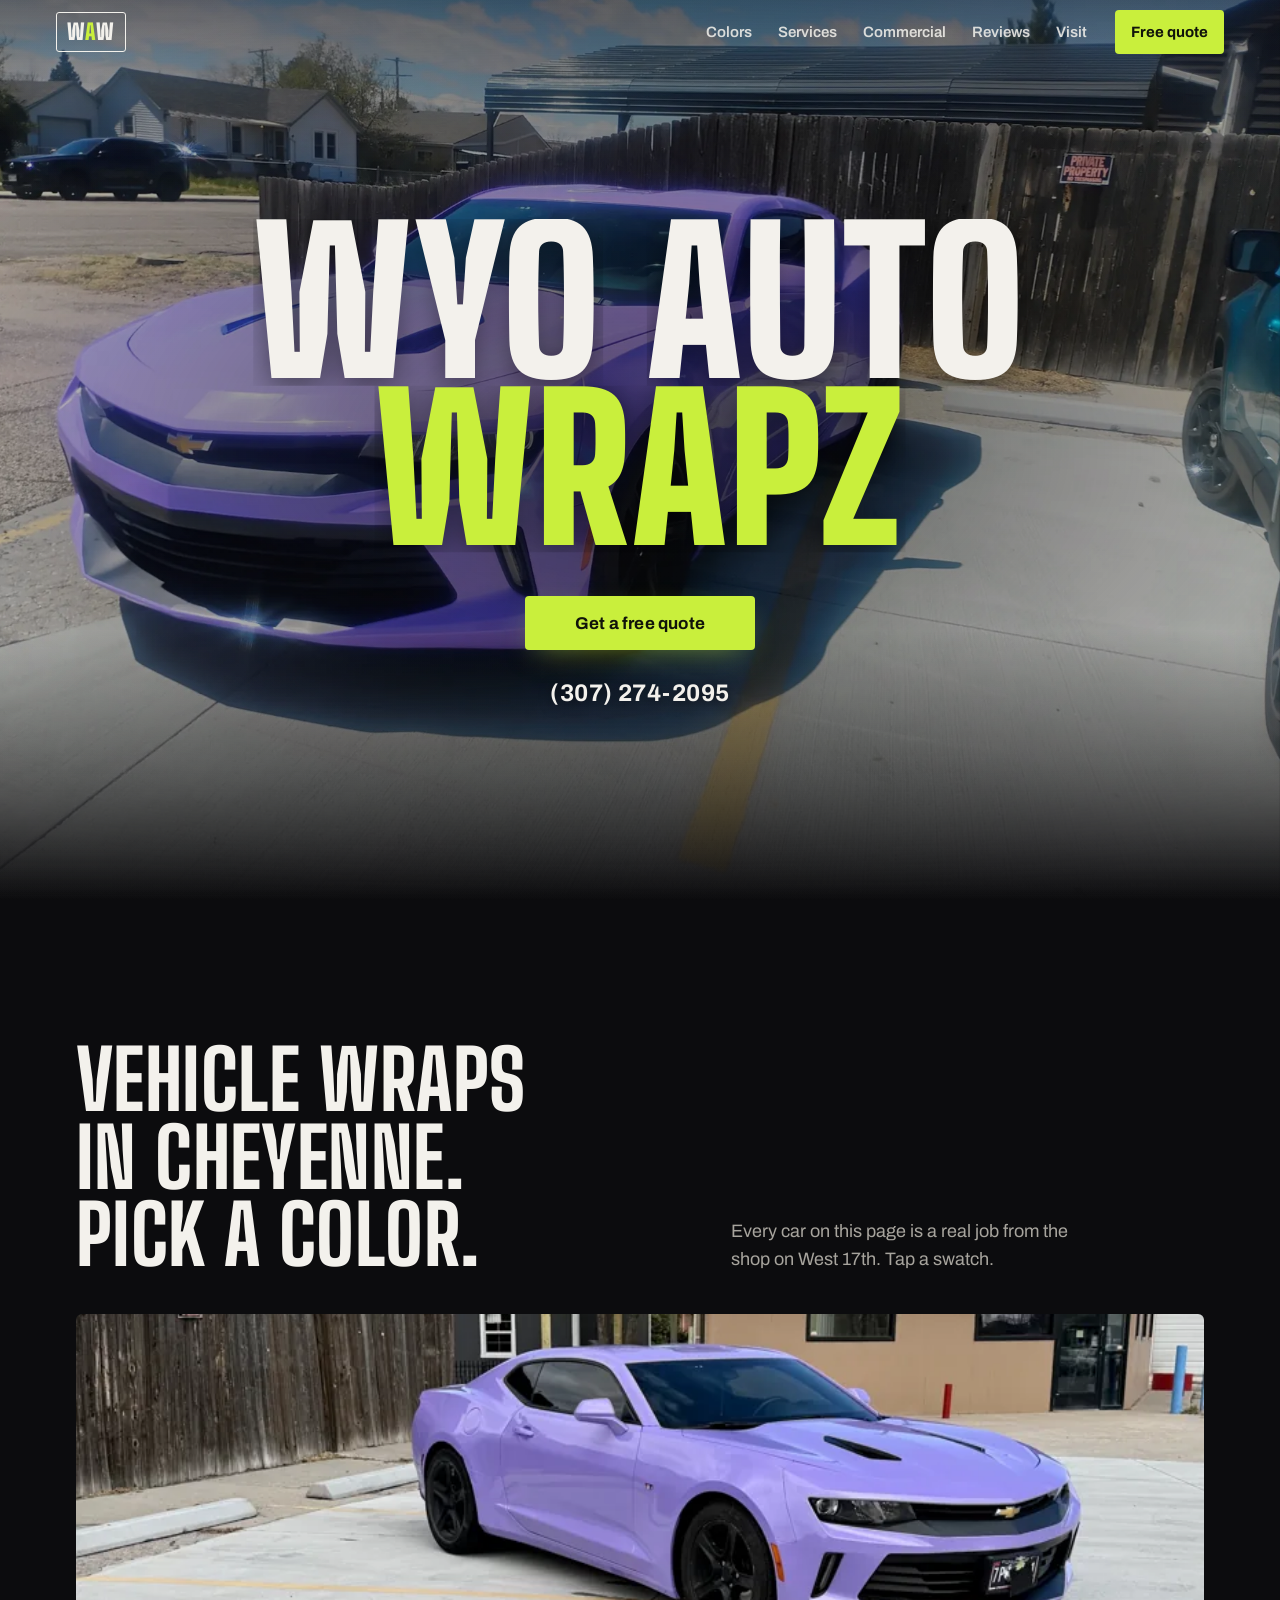
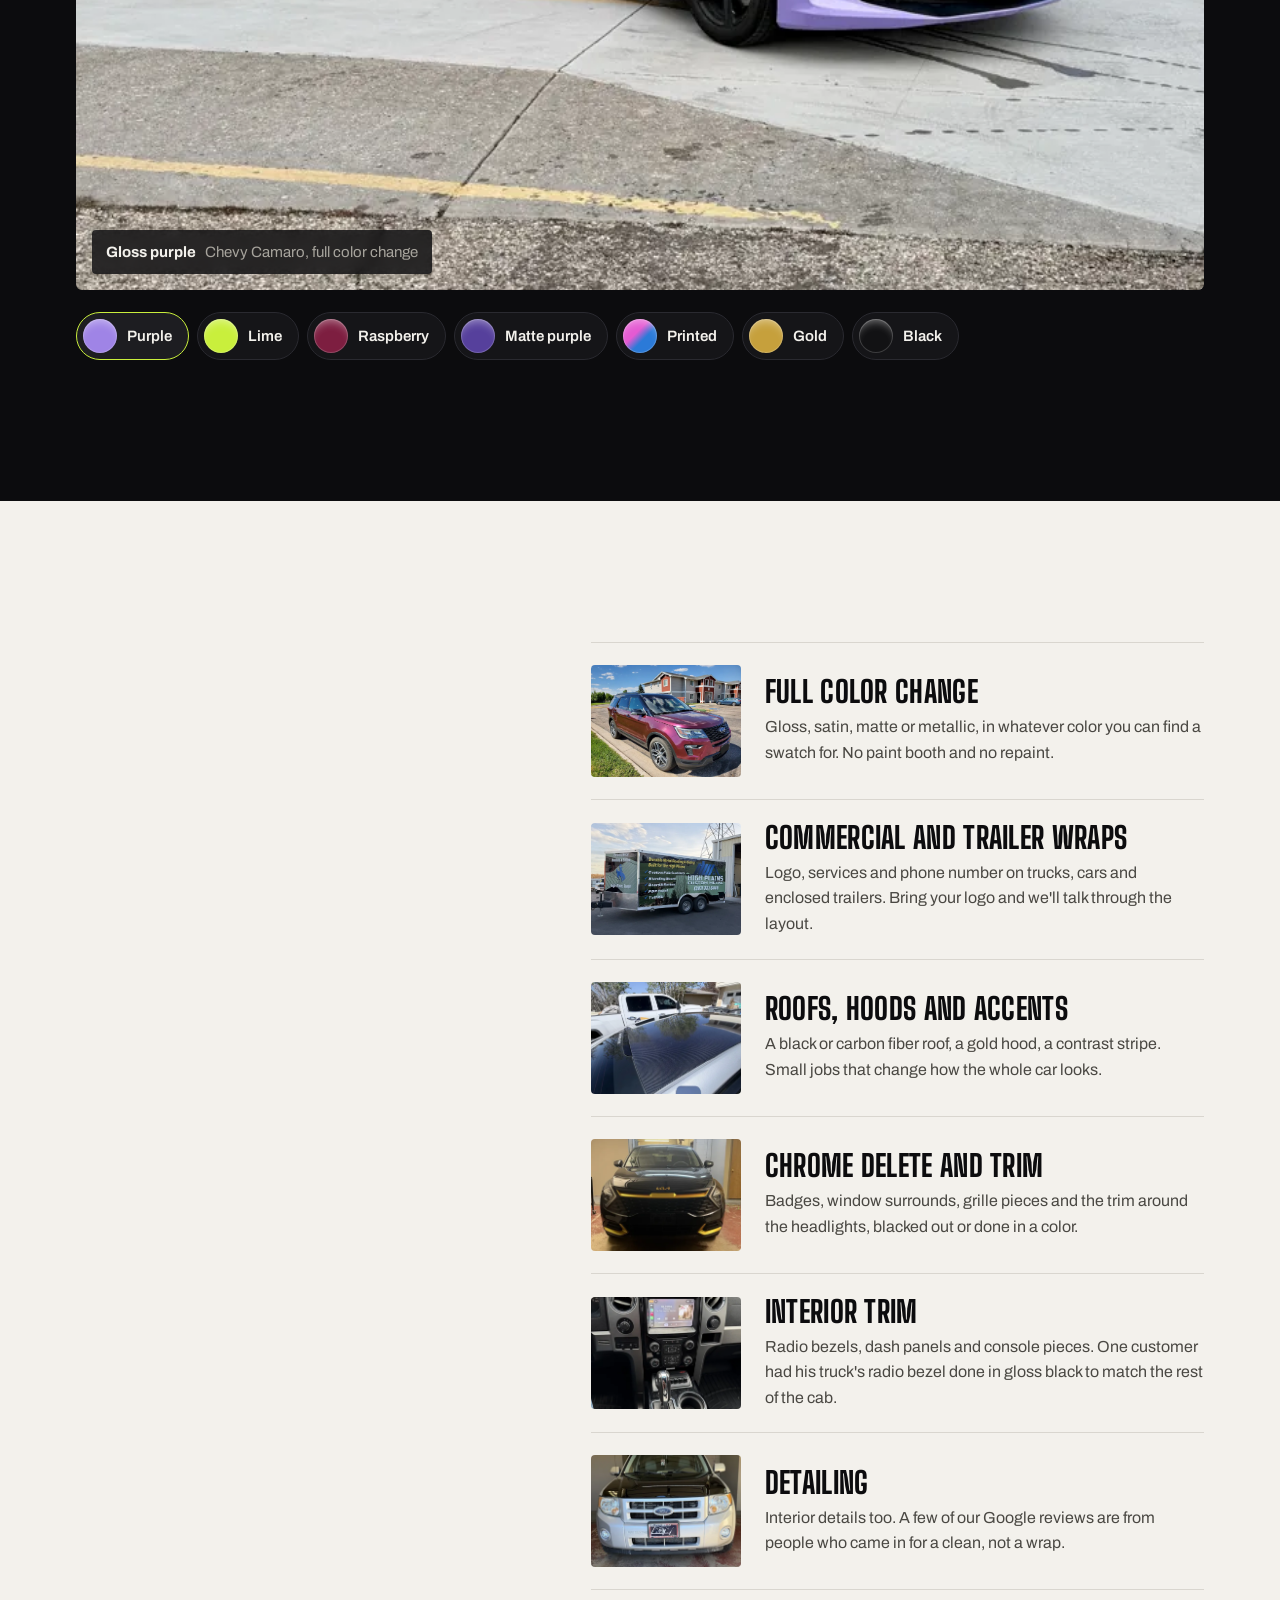
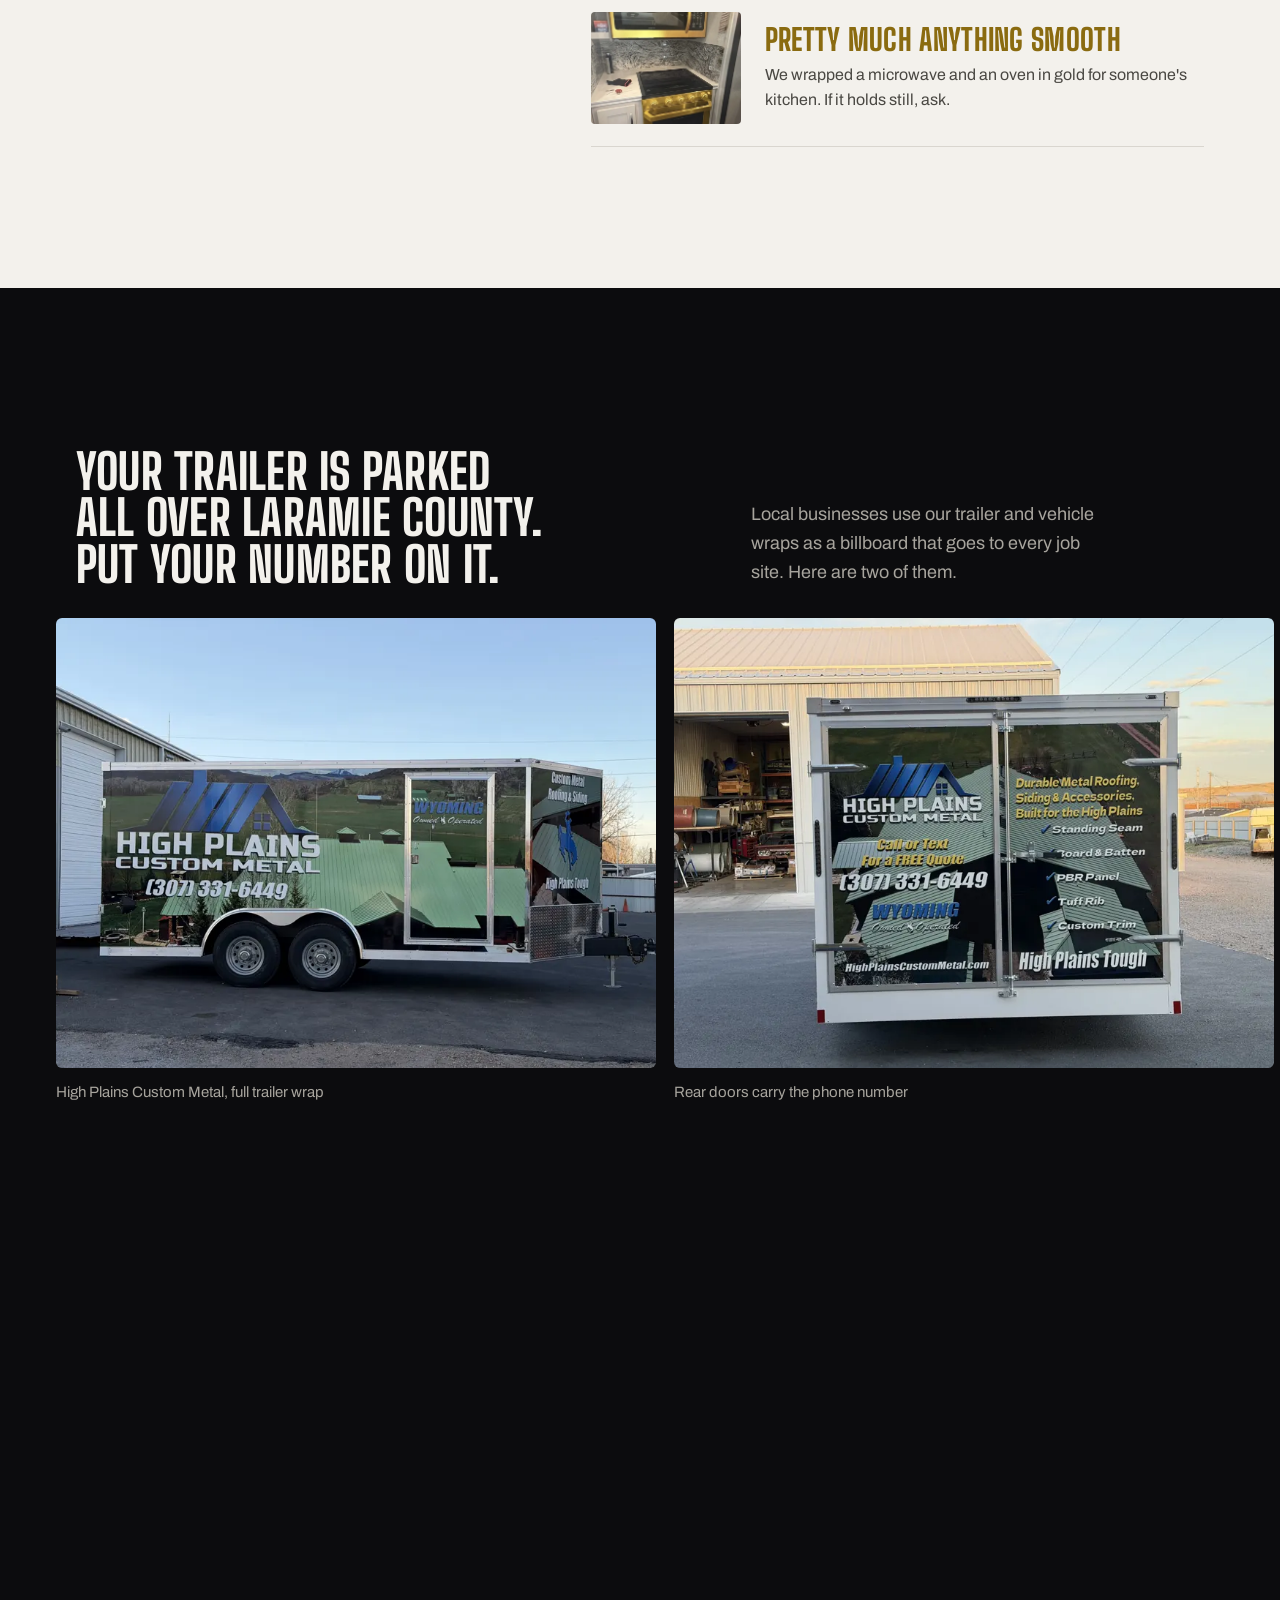
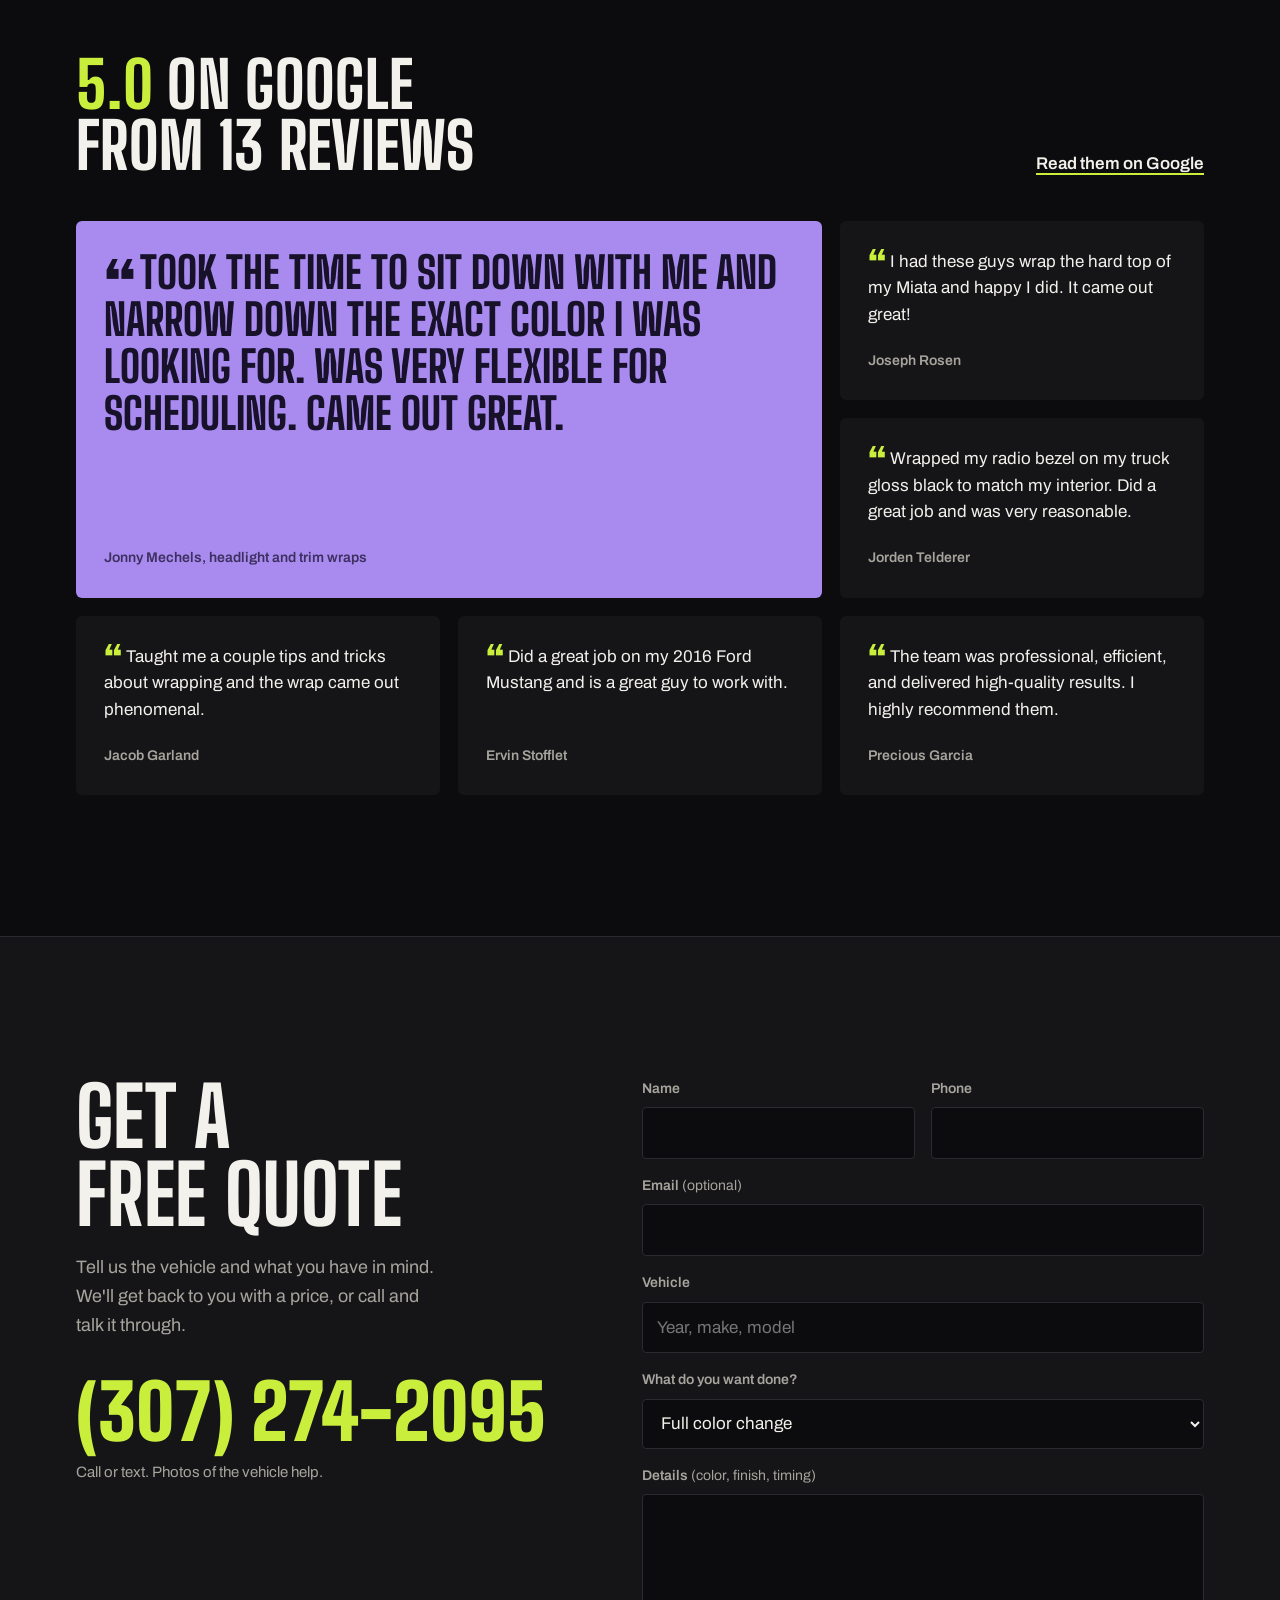
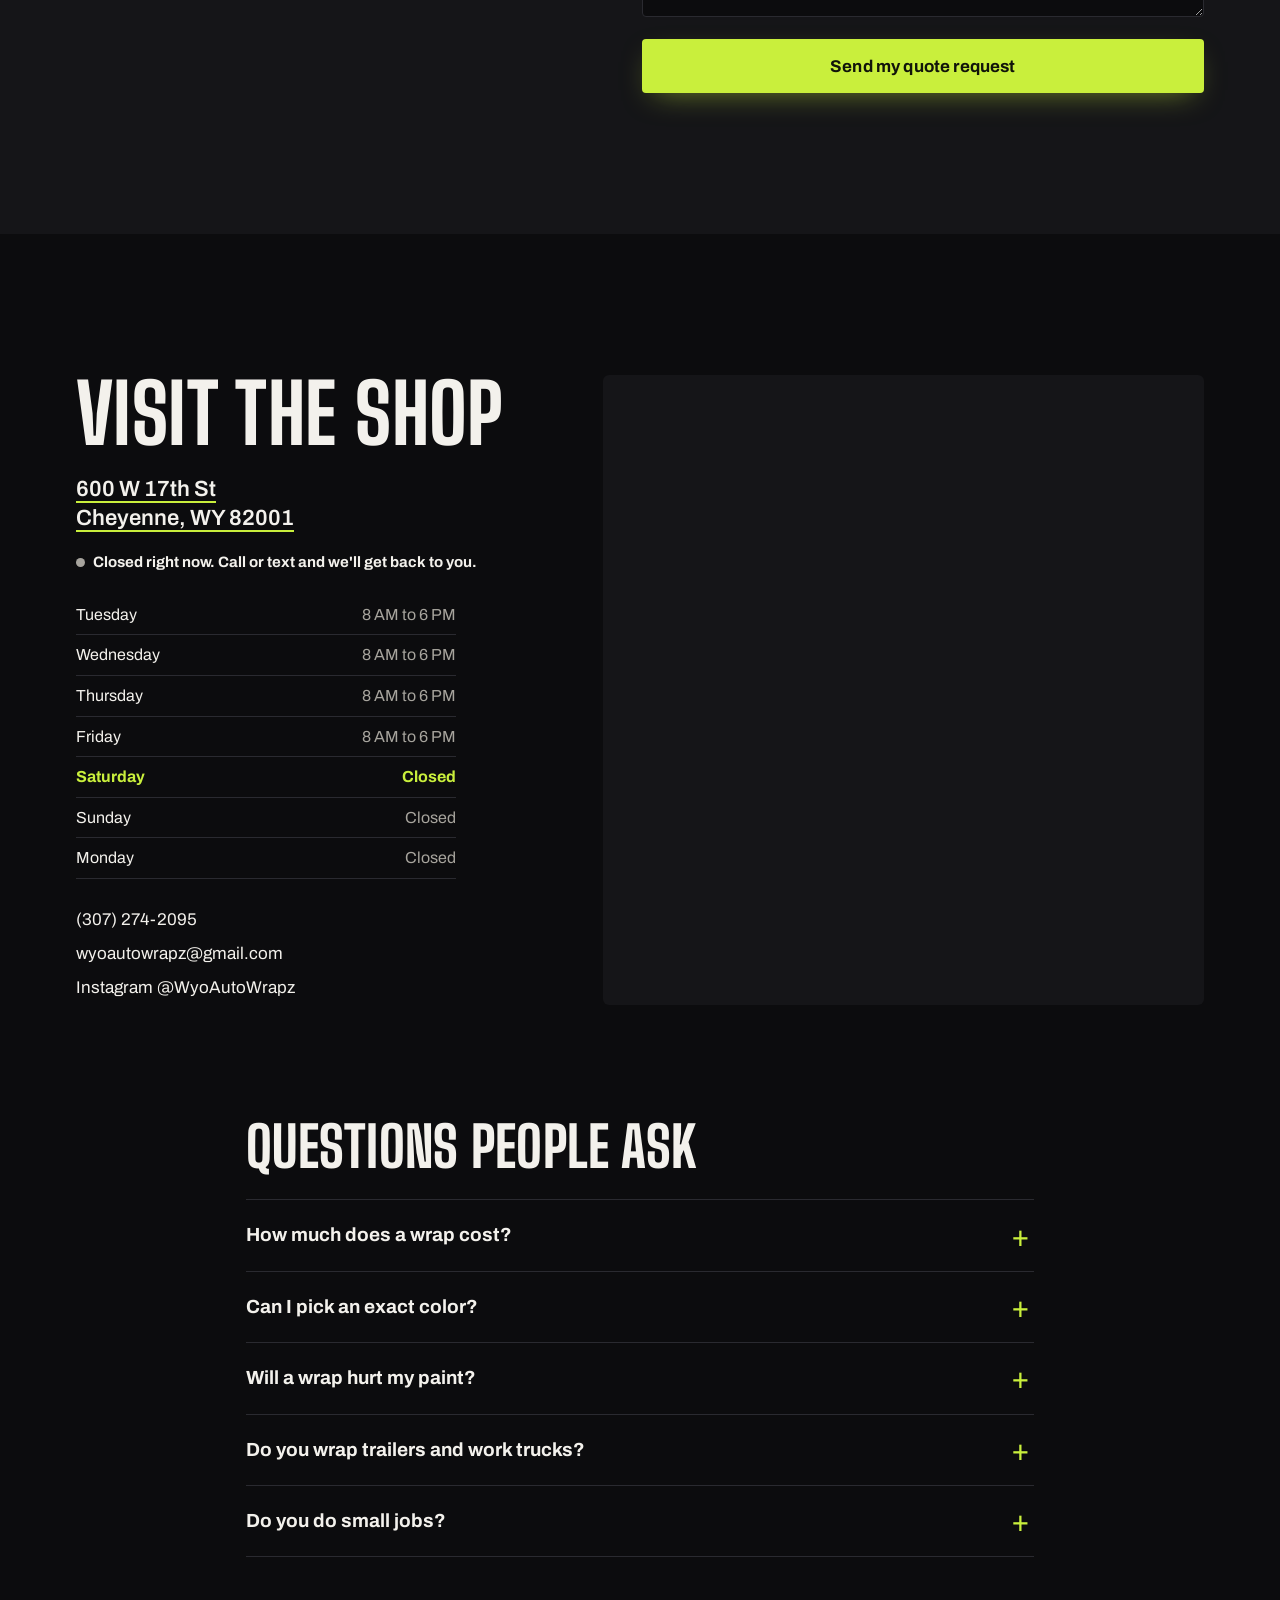
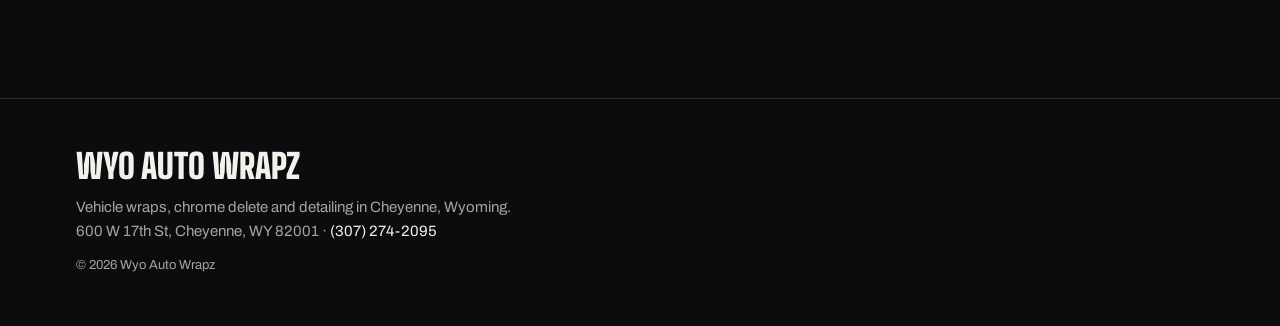
==== index.html @ bb2938d9 "Wyo Auto Wrapz one-page site Co-Authored-By: Claude Opus 5.5 <noreply@anthropic.com>" ====
<!doctype html>
<html lang="en">
<head>
<meta charset="utf-8">
<meta name="viewport" content="width=device-width, initial-scale=1, viewport-fit=cover">
<title>Vehicle Wraps in Cheyenne, WY | Wyo Auto Wrapz</title>
<meta name="description" content="Wyo Auto Wrapz wraps cars, trucks and trailers in Cheyenne, Wyoming. Full color changes, commercial and trailer wraps, chrome delete, roof and hood accents, interior trim. Call (307) 274-2095 for a free quote.">
<link rel="canonical" href="https://gcwebdesigner1-sudo.github.io/wyo-auto-wrapz/">
<meta name="theme-color" content="#0c0c0e">
<meta name="geo.region" content="US-WY">
<meta name="geo.placename" content="Cheyenne">
<meta name="geo.position" content="41.1320287;-104.8209064">
<meta name="ICBM" content="41.1320287, -104.8209064">

<meta property="og:type" content="website">
<meta property="og:site_name" content="Wyo Auto Wrapz">
<meta property="og:title" content="Wyo Auto Wrapz | Vehicle wraps in Cheyenne, WY">
<meta property="og:description" content="Color change wraps, commercial and trailer wraps, chrome delete and accents. 5.0 on Google. Free quotes: (307) 274-2095.">
<meta property="og:url" content="https://gcwebdesigner1-sudo.github.io/wyo-auto-wrapz/">
<meta property="og:image" content="https://gcwebdesigner1-sudo.github.io/wyo-auto-wrapz/assets/og.jpg">
<meta property="og:image:width" content="1200">
<meta property="og:image:height" content="630">
<meta name="twitter:card" content="summary_large_image">

<link rel="icon" type="image/png" href="assets/favicon.png">
<link rel="apple-touch-icon" href="assets/apple-touch-icon.png">

<link rel="preconnect" href="https://fonts.googleapis.com">
<link rel="preconnect" href="https://fonts.gstatic.com" crossorigin>
<link href="https://fonts.googleapis.com/css2?family=Archivo:wght@400;500;600;700&family=Big+Shoulders+Display:wght@700;800;900&display=swap" rel="stylesheet">
<link rel="preload" as="image" href="assets/camaro-purple.webp" imagesrcset="assets/camaro-purple-sm.webp 820w, assets/camaro-purple.webp 1800w" imagesizes="100vw">
<link rel="stylesheet" href="styles.css?v=2">

<script type="application/ld+json">
{
  "@context": "https://schema.org",
  "@type": ["AutomotiveBusiness", "LocalBusiness"],
  "@id": "https://gcwebdesigner1-sudo.github.io/wyo-auto-wrapz/#business",
  "name": "Wyo Auto Wrapz",
  "description": "Vehicle wrap shop in Cheyenne, Wyoming. Full color change wraps, commercial and trailer wraps, chrome delete, roof and hood accents, interior trim wraps and detailing.",
  "url": "https://gcwebdesigner1-sudo.github.io/wyo-auto-wrapz/",
  "telephone": "+1-307-274-2095",
  "email": "wyoautowrapz@gmail.com",
  "image": "https://gcwebdesigner1-sudo.github.io/wyo-auto-wrapz/assets/og.jpg",
  "priceRange": "Free quotes",
  "address": {
    "@type": "PostalAddress",
    "streetAddress": "600 W 17th St",
    "addressLocality": "Cheyenne",
    "addressRegion": "WY",
    "postalCode": "82001",
    "addressCountry": "US"
  },
  "geo": { "@type": "GeoCoordinates", "latitude": 41.1320287, "longitude": -104.8209064 },
  "hasMap": "https://maps.google.com/?cid=10810773174562388867",
  "areaServed": [
    { "@type": "City", "name": "Cheyenne, WY" },
    { "@type": "AdministrativeArea", "name": "Laramie County, WY" }
  ],
  "openingHoursSpecification": [
    { "@type": "OpeningHoursSpecification", "dayOfWeek": ["Tuesday", "Wednesday", "Thursday", "Friday"], "opens": "08:00", "closes": "18:00" }
  ],
  "sameAs": [
    "https://www.instagram.com/WyoAutoWrapz",
    "https://www.yelp.com/biz/WyoAutoWrapz",
    "https://maps.google.com/?cid=10810773174562388867"
  ],
  "hasOfferCatalog": {
    "@type": "OfferCatalog",
    "name": "Wrap services",
    "itemListElement": [
      { "@type": "Offer", "itemOffered": { "@type": "Service", "name": "Full color change vehicle wrap" } },
      { "@type": "Offer", "itemOffered": { "@type": "Service", "name": "Commercial vehicle and trailer wraps" } },
      { "@type": "Offer", "itemOffered": { "@type": "Service", "name": "Roof, hood and accent wraps" } },
      { "@type": "Offer", "itemOffered": { "@type": "Service", "name": "Chrome delete and trim wraps" } },
      { "@type": "Offer", "itemOffered": { "@type": "Service", "name": "Interior trim wraps" } },
      { "@type": "Offer", "itemOffered": { "@type": "Service", "name": "Interior detailing" } }
    ]
  }
}
</script>
<script type="application/ld+json">
{
  "@context": "https://schema.org",
  "@type": "FAQPage",
  "mainEntity": [
    { "@type": "Question", "name": "Where is Wyo Auto Wrapz?", "acceptedAnswer": { "@type": "Answer", "text": "The shop is at 600 W 17th St in Cheyenne, Wyoming 82001, a few blocks west of the Depot. Hours are Tuesday through Friday, 8 AM to 6 PM." } },
    { "@type": "Question", "name": "How much does a vehicle wrap cost in Cheyenne?", "acceptedAnswer": { "@type": "Answer", "text": "It depends on the vehicle, how much of it gets wrapped, and the film you pick. A trim piece or a hood costs far less than a full color change. Quotes are free: call or text (307) 274-2095 or send the form on this page." } },
    { "@type": "Question", "name": "Can I pick an exact color?", "acceptedAnswer": { "@type": "Answer", "text": "Yes. Customers sit down with us and go through film colors and finishes, gloss, matte, satin and carbon fiber, until they find the one they want." } },
    { "@type": "Question", "name": "Do you wrap trailers and work vehicles?", "acceptedAnswer": { "@type": "Answer", "text": "Yes. Cheyenne businesses like High Plains Custom Metal and Sunflower Designs have full trailer wraps from the shop with their logo, services and phone number." } },
    { "@type": "Question", "name": "Do you wrap small parts or interior trim?", "acceptedAnswer": { "@type": "Answer", "text": "Yes. Radio bezels, dash and console trim, badges, window trim and the accents around headlights are all common jobs." } }
  ]
}
</script>
</head>
<body>
<a class="skip" href="#colors">Skip to content</a>

<header class="nav" id="nav">
  <a class="nav-mark" href="#top" aria-label="Wyo Auto Wrapz, back to top">W<span>A</span>W</a>
  <nav class="nav-links" aria-label="Main">
    <a href="#colors">Colors</a>
    <a href="#services">Services</a>
    <a href="#commercial">Commercial</a>
    <a href="#reviews">Reviews</a>
    <a href="#visit">Visit</a>
  </nav>
  <a class="nav-cta" href="#quote">Free quote</a>
  <button class="nav-toggle" id="navToggle" aria-expanded="false" aria-controls="menu">Menu</button>
</header>

<div class="menu" id="menu" hidden>
  <nav aria-label="Mobile">
    <a href="#colors">Colors</a>
    <a href="#services">Services</a>
    <a href="#commercial">Commercial</a>
    <a href="#reviews">Reviews</a>
    <a href="#visit">Visit</a>
    <a href="#quote">Free quote</a>
  </nav>
  <a class="menu-phone" href="tel:+13072742095">(307) 274-2095</a>
</div>

<main>
  <section class="hero" id="top" aria-label="Wyo Auto Wrapz">
    <div class="hero-media" id="heroMedia">
      <img src="assets/camaro-purple.webp" srcset="assets/camaro-purple-sm.webp 820w, assets/camaro-purple.webp 1800w" sizes="100vw" alt="Chevy Camaro wrapped in gloss purple by Wyo Auto Wrapz in Cheyenne" width="1800" height="1350" fetchpriority="high">
    </div>
    <div class="hero-shade" aria-hidden="true"></div>
    <div class="hero-inner" id="heroInner">
      <h1 class="hero-name">
        <span class="line"><span class="ink">Wyo</span><span class="track" aria-hidden="true"></span></span>
        <span class="line"><span class="ink">Auto</span><span class="track" aria-hidden="true"></span></span>
        <span class="line"><span class="ink">Wrapz</span><span class="track" aria-hidden="true"></span></span>
      </h1>
      <a class="btn btn-lime hero-cta" href="#quote">Get a free quote</a>
      <a class="hero-phone" href="tel:+13072742095">(307) 274-2095</a>
    </div>
  </section>

  <section class="colors" id="colors" aria-labelledby="colors-h">
    <div class="wrap">
      <div class="colors-head">
        <h2 id="colors-h">Vehicle wraps in Cheyenne.<br>Pick a color.</h2>
        <p>Every car on this page is a real job from the shop on West 17th. Tap a swatch.</p>
      </div>
      <div class="stage" id="stage">
        <figure class="stage-fig is-on">
          <img src="assets/camaro-purple-2.webp" srcset="assets/camaro-purple-2-sm.webp 820w, assets/camaro-purple-2.webp 1800w" sizes="(min-width: 1000px) 62vw, 100vw" alt="Purple wrapped Chevy Camaro parked outside in Cheyenne" width="1800" height="1350" loading="lazy">
        </figure>
        <span class="stage-bar" aria-hidden="true"></span>
        <p class="stage-cap" id="stageCap" aria-live="polite"><strong>Gloss purple</strong> Chevy Camaro, full color change</p>
      </div>
      <div class="swatches" role="radiogroup" aria-label="Wrap colors">
        <button class="sw is-on" role="radio" aria-checked="true" style="--c:#9f84e6" data-img="camaro-purple-2" data-name="Gloss purple" data-car="Chevy Camaro, full color change" data-alt="Purple wrapped Chevy Camaro"><i></i><span>Purple</span></button>
        <button class="sw" role="radio" aria-checked="false" style="--c:#c9ef3c" data-img="mustang-lime" data-name="Lime green" data-car="Ford Mustang convertible, full color change" data-alt="Lime green wrapped Ford Mustang convertible"><i></i><span>Lime</span></button>
        <button class="sw" role="radio" aria-checked="false" style="--c:#7d1e40" data-img="explorer-raspberry" data-name="Raspberry metallic" data-car="Ford Explorer Sport, full color change" data-alt="Ford Explorer wrapped in raspberry metallic"><i></i><span>Raspberry</span></button>
        <button class="sw" role="radio" aria-checked="false" style="--c:#56409c" data-img="tahoe-matte-purple" data-name="Matte purple" data-car="Chevy Tahoe, full color change with black trim" data-alt="Chevy Tahoe wrapped in matte purple"><i></i><span>Matte purple</span></button>
        <button class="sw" role="radio" aria-checked="false" style="--c:linear-gradient(135deg,#e45ad2 40%,#2b7ad8 60%)" data-img="genesis-commercial" data-name="Printed graphics" data-car="Genesis G70, full printed advertising wrap" data-alt="Genesis G70 with a pink and blue printed advertising wrap in the shop"><i></i><span>Printed</span></button>
        <button class="sw" role="radio" aria-checked="false" style="--c:#c6a03c" data-img="ram-gold-hood" data-name="Chrome gold hood" data-car="Ram pickup, hood only" data-alt="White Ram pickup with a gold wrapped hood in the wrap bay"><i></i><span>Gold</span></button>
        <button class="sw" role="radio" aria-checked="false" style="--c:#121214" data-img="miata-hardtop" data-name="Gloss black hard top" data-car="Mazda Miata, roof only" data-alt="Red Mazda Miata with a gloss black wrapped hard top in front of the Cheyenne Depot"><i></i><span>Black</span></button>
      </div>
    </div>
  </section>

  <section class="services" id="services" aria-labelledby="services-h">
    <div class="wrap services-grid">
      <div class="services-intro">
        <h2 id="services-h">What we wrap</h2>
        <p>Whole cars, one hood, or the trim around your headlights. Vinyl goes over the factory paint and protects it, and it can come off later if you change your mind.</p>
        <a class="btn btn-line" href="#quote">Ask about your vehicle</a>
      </div>
      <ol class="svc-list">
        <li class="svc" id="color-change">
          <img src="assets/explorer-raspberry-sm.webp" alt="Raspberry metallic Ford Explorer wrap" width="820" height="615" loading="lazy">
          <div><h3>Full color change</h3><p>Gloss, satin, matte or metallic, in whatever color you can find a swatch for. No paint booth and no repaint.</p></div>
        </li>
        <li class="svc" id="commercial-wraps">
          <img src="assets/trailer-high-plains-side-sm.webp" alt="High Plains Custom Metal trailer wrap" width="820" height="615" loading="lazy">
          <div><h3>Commercial and trailer wraps</h3><p>Logo, services and phone number on trucks, cars and enclosed trailers. Bring your logo and we'll talk through the layout.</p></div>
        </li>
        <li class="svc" id="accents">
          <img src="assets/carbon-roof-sm.webp" alt="Carbon fiber wrapped roof on a white car" width="615" height="820" loading="lazy">
          <div><h3>Roofs, hoods and accents</h3><p>A black or carbon fiber roof, a gold hood, a contrast stripe. Small jobs that change how the whole car looks.</p></div>
        </li>
        <li class="svc" id="chrome-delete">
          <img src="assets/kia-gold-accents-sm.webp" alt="Kia with gold wrapped trim accents" width="615" height="820" loading="lazy">
          <div><h3>Chrome delete and trim</h3><p>Badges, window surrounds, grille pieces and the trim around the headlights, blacked out or done in a color.</p></div>
        </li>
        <li class="svc" id="interior">
          <img src="assets/interior-bezel-sm.webp" alt="Ford truck radio bezel wrapped in gloss black" width="615" height="820" loading="lazy">
          <div><h3>Interior trim</h3><p>Radio bezels, dash panels and console pieces. One customer had his truck's radio bezel done in gloss black to match the rest of the cab.</p></div>
        </li>
        <li class="svc" id="detailing">
          <img src="assets/escape-black-hood-sm.webp" alt="Ford Escape in the shop after a black hood wrap" width="615" height="820" loading="lazy">
          <div><h3>Detailing</h3><p>Interior details too. A few of our Google reviews are from people who came in for a clean, not a wrap.</p></div>
        </li>
        <li class="svc svc-odd" id="other">
          <img src="assets/gold-microwave-sm.webp" alt="Microwave and oven wrapped in gold in a kitchen" width="615" height="820" loading="lazy">
          <div><h3>Pretty much anything smooth</h3><p>We wrapped a microwave and an oven in gold for someone's kitchen. If it holds still, ask.</p></div>
        </li>
      </ol>
    </div>
  </section>

  <section class="commercial" id="commercial" aria-labelledby="commercial-h">
    <div class="pan" id="pan">
      <div class="pan-sticky">
        <div class="pan-head wrap">
          <h2 id="commercial-h">Your trailer is parked all over Laramie County. Put your number on it.</h2>
          <p>Local businesses use our trailer and vehicle wraps as a billboard that goes to every job site. Here are two of them.</p>
        </div>
        <div class="pan-track" id="panTrack">
          <figure class="pan-card pan-wide">
            <img src="assets/trailer-high-plains-sm.webp" srcset="assets/trailer-high-plains-sm.webp 820w, assets/trailer-high-plains.webp 1800w" sizes="(min-width: 900px) 52vw, 86vw" alt="Enclosed trailer wrapped for High Plains Custom Metal, Cheyenne" width="1800" height="1350" loading="lazy">
            <figcaption>High Plains Custom Metal, full trailer wrap</figcaption>
          </figure>
          <figure class="pan-card">
            <img src="assets/trailer-high-plains-rear-sm.webp" alt="Rear doors of the High Plains Custom Metal trailer wrap with phone number" width="820" height="615" loading="lazy">
            <figcaption>Rear doors carry the phone number</figcaption>
          </figure>
          <figure class="pan-card pan-wide">
            <img src="assets/trailer-sunflower-sm.webp" srcset="assets/trailer-sunflower-sm.webp 820w, assets/trailer-sunflower.webp 1800w" sizes="(min-width: 900px) 52vw, 86vw" alt="White trailer with Sunflower Designs Jewelry logo wrap" width="1800" height="1350" loading="lazy">
            <figcaption>Sunflower Designs Jewelry, logo graphics</figcaption>
          </figure>
          <figure class="pan-card">
            <img src="assets/genesis-commercial-sm.webp" alt="Genesis sedan with a printed pink and blue advertising wrap" width="820" height="615" loading="lazy">
            <figcaption>Printed full wrap on a Genesis G70</figcaption>
          </figure>
          <div class="pan-card pan-end">
            <p>Want yours on the road?</p>
            <a class="btn btn-lime" href="#quote">Get a free quote</a>
          </div>
        </div>
      </div>
    </div>
  </section>

  <section class="reviews" id="reviews" aria-labelledby="reviews-h">
    <div class="wrap">
      <div class="reviews-head">
        <h2 id="reviews-h"><span class="score">5.0</span> on Google from 13 reviews</h2>
        <a class="link" href="https://maps.google.com/?cid=10810773174562388867" target="_blank" rel="noopener">Read them on Google</a>
      </div>
      <div class="quotes">
        <blockquote class="q q-big">
          <p>Took the time to sit down with me and narrow down the exact color I was looking for. Was very flexible for scheduling. Came out great.</p>
          <footer>Jonny Mechels, headlight and trim wraps</footer>
        </blockquote>
        <blockquote class="q">
          <p>I had these guys wrap the hard top of my Miata and happy I did. It came out great!</p>
          <footer>Joseph Rosen</footer>
        </blockquote>
        <blockquote class="q">
          <p>Wrapped my radio bezel on my truck gloss black to match my interior. Did a great job and was very reasonable.</p>
          <footer>Jorden Telderer</footer>
        </blockquote>
        <blockquote class="q">
          <p>Taught me a couple tips and tricks about wrapping and the wrap came out phenomenal.</p>
          <footer>Jacob Garland</footer>
        </blockquote>
        <blockquote class="q">
          <p>Did a great job on my 2016 Ford Mustang and is a great guy to work with.</p>
          <footer>Ervin Stofflet</footer>
        </blockquote>
        <blockquote class="q">
          <p>The team was professional, efficient, and delivered high-quality results. I highly recommend them.</p>
          <footer>Precious Garcia</footer>
        </blockquote>
      </div>
    </div>
  </section>

  <section class="quote" id="quote" aria-labelledby="quote-h">
    <div class="wrap quote-grid">
      <div class="quote-copy">
        <h2 id="quote-h">Get a free quote</h2>
        <p>Tell us the vehicle and what you have in mind. We'll get back to you with a price, or call and talk it through.</p>
        <a class="big-phone" href="tel:+13072742095">(307) 274-2095</a>
        <p class="small">Call or text. Photos of the vehicle help.</p>
      </div>
      <form class="form" action="https://formsubmit.co/wyoautowrapz@gmail.com" method="POST">
        <input type="hidden" name="_subject" value="New wrap quote request from the website">
        <input type="hidden" name="_next" value="https://gcwebdesigner1-sudo.github.io/wyo-auto-wrapz/thanks.html">
        <input type="hidden" name="_template" value="table">
        <input type="text" name="_honey" class="hp" tabindex="-1" autocomplete="off" aria-hidden="true">
        <div class="row">
          <label>Name<input name="name" autocomplete="name" required></label>
          <label>Phone<input name="phone" type="tel" autocomplete="tel" inputmode="tel" required></label>
        </div>
        <label><span>Email <span class="opt">(optional)</span></span><input name="email" type="email" autocomplete="email"></label>
        <label>Vehicle<input name="vehicle" placeholder="Year, make, model"></label>
        <label>What do you want done?
          <select name="service">
            <option>Full color change</option>
            <option>Commercial or trailer wrap</option>
            <option>Roof, hood or accent</option>
            <option>Chrome delete or trim</option>
            <option>Interior trim</option>
            <option>Detailing</option>
            <option>Something else</option>
          </select>
        </label>
        <label><span>Details <span class="opt">(color, finish, timing)</span></span><textarea name="details" rows="4"></textarea></label>
        <button class="btn btn-lime" type="submit">Send my quote request</button>
      </form>
    </div>
  </section>

  <section class="visit" id="visit" aria-labelledby="visit-h">
    <div class="wrap visit-grid">
      <div>
        <h2 id="visit-h">Visit the shop</h2>
        <address>
          <a href="https://maps.google.com/?cid=10810773174562388867" target="_blank" rel="noopener">600 W 17th St<br>Cheyenne, WY 82001</a>
        </address>
        <p class="open-now" id="openNow" hidden></p>
        <table class="hours">
          <caption class="sr-only">Opening hours</caption>
          <tr data-d="2"><th>Tuesday</th><td>8 AM to 6 PM</td></tr>
          <tr data-d="3"><th>Wednesday</th><td>8 AM to 6 PM</td></tr>
          <tr data-d="4"><th>Thursday</th><td>8 AM to 6 PM</td></tr>
          <tr data-d="5"><th>Friday</th><td>8 AM to 6 PM</td></tr>
          <tr data-d="6"><th>Saturday</th><td>Closed</td></tr>
          <tr data-d="0"><th>Sunday</th><td>Closed</td></tr>
          <tr data-d="1"><th>Monday</th><td>Closed</td></tr>
        </table>
        <p class="contact-line"><a href="tel:+13072742095">(307) 274-2095</a><br><a href="mailto:wyoautowrapz@gmail.com">wyoautowrapz@gmail.com</a><br><a href="https://www.instagram.com/WyoAutoWrapz" target="_blank" rel="noopener">Instagram @WyoAutoWrapz</a></p>
      </div>
      <div class="map">
        <iframe title="Map to Wyo Auto Wrapz, 600 W 17th St, Cheyenne" src="https://maps.google.com/maps?q=Wyo%20Auto%20Wrapz%2C%20600%20W%2017th%20St%2C%20Cheyenne%2C%20WY%2082001&z=15&output=embed" loading="lazy" referrerpolicy="no-referrer-when-downgrade"></iframe>
      </div>
    </div>
    <div class="wrap faq">
      <h2>Questions people ask</h2>
      <details>
        <summary>How much does a wrap cost?</summary>
        <p>It depends on the vehicle, how much of it gets wrapped, and the film. A trim piece or a hood costs far less than a full color change. Quotes are free, so call, text or send the form above.</p>
      </details>
      <details>
        <summary>Can I pick an exact color?</summary>
        <p>Yes. We sit down with you and go through colors and finishes (gloss, matte, satin, metallic, carbon fiber) until you find the one you want.</p>
      </details>
      <details>
        <summary>Will a wrap hurt my paint?</summary>
        <p>Vinyl goes on over the factory paint and covers it. When it comes off, the paint under it has been protected the whole time.</p>
      </details>
      <details>
        <summary>Do you wrap trailers and work trucks?</summary>
        <p>Yes. High Plains Custom Metal and Sunflower Designs both have trailer wraps from our shop. Bring your logo and we'll work out the layout with you.</p>
      </details>
      <details>
        <summary>Do you do small jobs?</summary>
        <p>All the time. Radio bezels, badges, window trim, a roof or a hood. Some of our favorite reviews are from small jobs.</p>
      </details>
    </div>
  </section>
</main>

<footer class="foot">
  <div class="wrap foot-grid">
    <p class="foot-name">Wyo Auto Wrapz</p>
    <p>Vehicle wraps, chrome delete and detailing in Cheyenne, Wyoming.<br>600 W 17th St, Cheyenne, WY 82001 · <a href="tel:+13072742095">(307) 274-2095</a></p>
    <p class="foot-small">© <span id="yr">2026</span> Wyo Auto Wrapz</p>
  </div>
</footer>

<a class="float-call" href="tel:+13072742095" aria-label="Call Wyo Auto Wrapz at (307) 274-2095">Call</a>

<script src="script.js?v=2" defer></script>
</body>
</html>
---- styles.css ----
:root {
  --canvas: #0c0c0e;
  --surface: #151518;
  --surface-2: #1d1d21;
  --line: #2a2a30;
  --ink: #f3f1ec;
  --ink-soft: #a7a49d;
  --lime: #c9ef3c;
  --lime-ink: #11140a;
  --lilac: #a98bf0;
  --display: "Big Shoulders Display", "Arial Narrow", Impact, sans-serif;
  --text: "Archivo", system-ui, -apple-system, "Segoe UI", sans-serif;
  --gutter: clamp(16px, 4.5vw, 56px);
  --max: 1240px;
  --ease: cubic-bezier(.22, .8, .2, 1);
  color-scheme: dark;
}

*, *::before, *::after { box-sizing: border-box; }
html { -webkit-text-size-adjust: 100%; scroll-behavior: smooth; scroll-padding-top: 72px; }
body {
  margin: 0;
  background: var(--canvas);
  color: var(--ink);
  font: 400 17px/1.6 var(--text);
  -webkit-font-smoothing: antialiased;
  overflow-x: hidden;
}
img { display: block; max-width: 100%; height: auto; }
a { color: inherit; }
h1, h2, h3 { margin: 0; font-weight: 800; }
h2 {
  font-family: var(--display);
  font-size: clamp(40px, 6.4vw, 84px);
  line-height: .95;
  letter-spacing: .005em;
  text-transform: uppercase;
  text-wrap: balance;
}
p { margin: 0; }
.wrap { width: 100%; max-width: var(--max); margin: 0 auto; padding: 0 var(--gutter); }
.sr-only { position: absolute; width: 1px; height: 1px; overflow: hidden; clip: rect(0 0 0 0); white-space: nowrap; }
.skip { position: absolute; left: -999px; top: 8px; z-index: 100; background: var(--lime); color: var(--lime-ink); padding: 10px 14px; }
.skip:focus { left: 8px; }
:focus-visible { outline: 2px solid var(--lime); outline-offset: 3px; }

/* buttons */
.btn {
  display: inline-flex; align-items: center; justify-content: center;
  min-height: 54px; padding: 0 28px;
  font: 700 17px/1 var(--text); letter-spacing: .01em;
  text-decoration: none; border: 0; border-radius: 4px; cursor: pointer;
  transition: transform .2s var(--ease), background-color .2s, color .2s, box-shadow .2s;
}
.btn-lime { background: var(--lime); color: var(--lime-ink); box-shadow: 0 10px 30px -12px rgba(201, 239, 60, .55); }
.btn-lime:hover { transform: translateY(-2px); background: #d6f75a; }
.btn-line { border: 1.5px solid var(--ink); color: var(--ink); background: transparent; }
.btn-line:hover { background: var(--ink); color: var(--canvas); }

/* nav */
.nav {
  position: fixed; inset: 0 0 auto 0; z-index: 50;
  display: flex; align-items: center; gap: 28px;
  height: 64px; padding: 0 var(--gutter);
  padding-top: env(safe-area-inset-top);
  transition: background-color .3s, box-shadow .3s;
}
.nav.is-solid { background: rgba(12, 12, 14, .9); backdrop-filter: blur(10px); -webkit-backdrop-filter: blur(10px); box-shadow: 0 1px 0 var(--line); }
.nav-mark {
  font: 900 22px/1 var(--display); letter-spacing: .04em; text-decoration: none;
  padding: 8px 10px; border: 1.5px solid currentColor; border-radius: 3px;
}
.nav-mark span { color: var(--lime); }
.nav-links { display: flex; gap: 26px; margin-left: auto; }
.nav-links a { font-weight: 600; font-size: 15px; text-decoration: none; opacity: .86; padding: 8px 0; }
.nav-links a:hover { opacity: 1; color: var(--lime); }
.nav-cta {
  font-weight: 700; font-size: 15px; text-decoration: none;
  background: var(--lime); color: var(--lime-ink); padding: 10px 16px; border-radius: 4px;
}
.nav-toggle {
  display: none; margin-left: auto;
  font: 700 15px/1 var(--text); color: var(--ink);
  background: rgba(12, 12, 14, .35); border: 1.5px solid rgba(243, 241, 236, .7); border-radius: 4px;
  padding: 11px 16px; min-height: 44px; cursor: pointer;
}
.menu {
  position: fixed; inset: 0; z-index: 45;
  background: var(--canvas);
  display: flex; flex-direction: column; justify-content: center; gap: 36px;
  padding: 90px var(--gutter) 40px;
}
.menu[hidden] { display: none; }
.menu nav { display: flex; flex-direction: column; }
.menu nav a {
  font: 800 44px/1.15 var(--display); text-transform: uppercase; text-decoration: none;
  padding: 6px 0; border-bottom: 1px solid var(--line);
}
.menu nav a:last-child { color: var(--lime); }
.menu-phone { font-size: 22px; font-weight: 700; color: var(--lime); }

@media (max-width: 899px) {
  .nav-links, .nav-cta { display: none; }
  .nav-toggle { display: inline-flex; align-items: center; }
}

/* hero */
.hero {
  position: relative; height: 100vh; height: 100svh; min-height: 560px;
  overflow: hidden; display: grid; place-items: center; isolation: isolate;
}
.hero-media { position: absolute; inset: -4% 0 -4% 0; z-index: -2; will-change: transform; }
.hero-media img {
  width: 100%; height: 100%; object-fit: cover; object-position: 50% 58%;
  animation: settle 2.8s var(--ease) both;
}
@keyframes settle { from { transform: scale(1.14); filter: brightness(.55); } to { transform: scale(1); filter: brightness(1); } }
.hero-shade {
  position: absolute; inset: 0; z-index: -1;
  background:
    radial-gradient(ellipse 70% 55% at 50% 50%, rgba(8, 8, 10, .62), rgba(8, 8, 10, .28) 70%, rgba(8, 8, 10, .1)),
    linear-gradient(180deg, rgba(8, 8, 10, .55) 0%, rgba(8, 8, 10, 0) 22%, rgba(8, 8, 10, 0) 70%, rgba(12, 12, 14, 1) 100%);
}
.hero-inner {
  display: flex; flex-direction: column; align-items: center; text-align: center;
  padding: 80px var(--gutter) 40px; will-change: transform, opacity;
}
.hero-name {
  font-family: var(--display); font-weight: 900; text-transform: uppercase;
  font-size: clamp(76px, 15.5vw, 230px); line-height: .84; letter-spacing: .01em;
  display: flex; flex-wrap: wrap; justify-content: center; column-gap: .22em;
  text-shadow: 0 6px 30px rgba(0, 0, 0, .45);
}
.hero-name .line { position: relative; display: block; }
.hero-name .ink { display: block; clip-path: inset(0 100% 0 0); animation: apply 1s var(--ease) forwards; }
.hero-name .track {
  position: absolute; inset: -6% 0; pointer-events: none;
  transform: translateX(-100%); animation: squeegee 1s var(--ease) forwards;
}
.hero-name .track::after {
  content: ""; position: absolute; right: -3px; top: 0; bottom: 0; width: 6px;
  background: var(--lime); border-radius: 3px; box-shadow: -4px 0 0 rgba(201, 239, 60, .25);
  animation: barOut .4s ease forwards; animation-delay: inherit;
}
.hero-name .line:nth-child(1) .ink, .hero-name .line:nth-child(1) .track { animation-delay: .35s; }
.hero-name .line:nth-child(2) .ink, .hero-name .line:nth-child(2) .track { animation-delay: .6s; }
.hero-name .line:nth-child(3) .ink, .hero-name .line:nth-child(3) .track { animation-delay: .85s; }
.hero-name .line:nth-child(1) .track::after { animation-delay: 1.35s; }
.hero-name .line:nth-child(2) .track::after { animation-delay: 1.6s; }
.hero-name .line:nth-child(3) .track::after { animation-delay: 1.85s; }
@keyframes apply { to { clip-path: inset(0 0 0 0); } }
@keyframes squeegee { to { transform: translateX(0); } }
@keyframes barOut { to { opacity: 0; } }
.hero-name .line:nth-child(3) .ink { color: var(--lime); }

.hero-cta { margin-top: clamp(28px, 4vw, 44px); min-width: 230px; animation: rise .8s var(--ease) 1.5s both; }
.hero-phone {
  margin-top: 16px; font-weight: 700; font-size: clamp(20px, 2.2vw, 24px); letter-spacing: .02em;
  text-decoration: none; padding: 8px 12px; text-shadow: 0 2px 12px rgba(0, 0, 0, .6);
  animation: rise .8s var(--ease) 1.65s both;
}
.hero-phone:hover { color: var(--lime); }
@keyframes rise { from { opacity: 0; transform: translateY(14px); } to { opacity: 1; transform: none; } }

@media (max-width: 899px) {
  .hero-name { flex-direction: column; font-size: clamp(84px, 27vw, 150px); line-height: .82; }
  .hero-media img { object-position: 46% 60%; }
}

/* section shared */
section { position: relative; }
.colors, .services, .reviews, .quote, .visit { padding: clamp(80px, 11vw, 150px) 0; }

/* colors (signature) */
.colors-head { display: grid; grid-template-columns: 1.3fr 1fr; gap: 40px; align-items: end; margin-bottom: 40px; }
.colors-head p { color: var(--ink-soft); font-size: 18px; max-width: 34ch; }
.stage {
  position: relative; aspect-ratio: 16 / 9; max-height: 64vh; width: 100%; overflow: hidden; border-radius: 6px;
  background: var(--surface);
}
.stage-fig { position: absolute; inset: 0; margin: 0; }
.stage-fig img { width: 100%; height: 100%; object-fit: cover; }
.stage-fig.is-in { clip-path: inset(0 100% 0 0); }
.stage-fig.is-in.go { clip-path: inset(0 0 0 0); transition: clip-path .85s var(--ease); }
.stage-bar {
  position: absolute; top: 0; bottom: 0; left: 0; width: 6px; z-index: 3;
  background: var(--lime); opacity: 0; transform: translateX(-10px);
}
.stage-bar.go { opacity: 1; transform: translateX(var(--to)); transition: transform .85s var(--ease); }
.stage-cap {
  position: absolute; left: 16px; bottom: 16px; z-index: 4;
  background: rgba(12, 12, 14, .82); backdrop-filter: blur(6px); -webkit-backdrop-filter: blur(6px);
  padding: 10px 14px; border-radius: 4px; font-size: 15px; color: var(--ink-soft);
}
.stage-cap strong { color: var(--ink); margin-right: 6px; }
.swatches { display: flex; flex-wrap: wrap; gap: 10px 8px; margin-top: 22px; }
.sw {
  display: inline-flex; align-items: center; gap: 10px;
  min-height: 48px; padding: 6px 16px 6px 6px;
  background: var(--surface); color: var(--ink); border: 1.5px solid var(--line); border-radius: 999px;
  font: 600 15px/1 var(--text); cursor: pointer;
  transition: border-color .2s, background-color .2s, transform .2s var(--ease);
}
.sw i { width: 34px; height: 34px; border-radius: 50%; background: var(--c); box-shadow: inset 0 0 0 1px rgba(255, 255, 255, .18), inset 0 8px 10px -6px rgba(255, 255, 255, .45); }
.sw:hover { border-color: var(--ink-soft); }
.sw.is-on { border-color: var(--lime); background: var(--surface-2); }
@media (max-width: 899px) {
  .colors-head { grid-template-columns: 1fr; gap: 16px; margin-bottom: 26px; }
  .stage { aspect-ratio: 4 / 3.3; margin: 0 calc(var(--gutter) * -1); border-radius: 0; }
  .stage-cap { left: 12px; right: 12px; bottom: 12px; font-size: 14px; }
  .swatches { flex-wrap: nowrap; overflow-x: auto; margin: 18px calc(var(--gutter) * -1) 0; padding: 0 var(--gutter) 6px; scrollbar-width: none; scroll-snap-type: x proximity; }
  .swatches::-webkit-scrollbar { display: none; }
  .sw { flex: 0 0 auto; scroll-snap-align: start; }
}

/* services */
.services { background: var(--ink); color: var(--canvas); }
.services-grid { display: grid; grid-template-columns: minmax(0, 5fr) minmax(0, 7fr); gap: clamp(40px, 6vw, 96px); align-items: start; }
.services-intro { position: sticky; top: 110px; }
.services-intro p { margin: 22px 0 30px; font-size: 18px; color: #4a4843; max-width: 38ch; }
.services .btn-line { border-color: var(--canvas); color: var(--canvas); }
.services .btn-line:hover { background: var(--canvas); color: var(--ink); }
.svc-list { list-style: none; margin: 0; padding: 0; counter-reset: svc; }
.svc {
  display: grid; grid-template-columns: 150px 1fr; gap: 24px; align-items: center;
  padding: 22px 0; border-top: 1.5px solid #d9d6cf;
}
.svc:last-child { border-bottom: 1.5px solid #d9d6cf; }
.svc img { width: 150px; height: 112px; object-fit: cover; border-radius: 4px; }
.svc h3 { font: 800 30px/1 var(--display); text-transform: uppercase; letter-spacing: .01em; margin-bottom: 8px; }
.svc p { color: #4a4843; font-size: 16px; }
.svc-odd h3 { color: #8a6b10; }
@media (max-width: 899px) {
  .services-grid { grid-template-columns: 1fr; }
  .services-intro { position: static; }
  .svc { grid-template-columns: 104px 1fr; gap: 16px; padding: 18px 0; }
  .svc img { width: 104px; height: 104px; }
  .svc h3 { font-size: 26px; }
  .svc p { font-size: 15px; }
}

/* commercial pan */
.commercial { background: var(--canvas); }
.pan { position: relative; }
.pan-head { display: grid; grid-template-columns: 1.4fr 1fr; gap: 40px; align-items: end; padding-top: clamp(80px, 10vw, 130px); padding-bottom: 40px; }
.pan-head h2 { font-size: clamp(38px, 5vw, 70px); }
.pan-head p { color: var(--ink-soft); font-size: 18px; max-width: 36ch; }
.pan-track { display: flex; gap: 18px; padding: 0 var(--gutter); will-change: transform; }
.pan-card { flex: 0 0 auto; margin: 0; width: min(34vw, 470px); }
.pan-card.pan-wide { width: min(52vw, 760px); }
.pan-card img { width: 100%; aspect-ratio: 4 / 3; object-fit: cover; border-radius: 6px; }
.pan-card figcaption { margin-top: 12px; font-size: 15px; color: var(--ink-soft); }
.pan-end {
  display: flex; flex-direction: column; justify-content: center; align-items: flex-start; gap: 20px;
  padding: 40px; background: var(--surface); border-radius: 6px; aspect-ratio: 4 / 3; align-self: flex-start;
}
.pan-end p { font: 800 42px/1 var(--display); text-transform: uppercase; }
@media (min-width: 900px) {
  .pan.is-pinned { height: var(--pan-h, 300vh); }
  .pan.is-pinned .pan-sticky { position: sticky; top: 0; height: 100vh; display: flex; flex-direction: column; justify-content: center; overflow: hidden; }
  .pan.is-pinned .pan-head { padding-top: 76px; padding-bottom: 3.5vh; }
  .pan.is-pinned .pan-head h2 { font-size: clamp(34px, min(3.8vw, 6vh), 64px); }
  .pan.is-pinned .pan-card, .pan.is-pinned .pan-card.pan-wide { width: auto; }
  .pan.is-pinned .pan-card img { height: min(50vh, 560px); width: auto; }
  .pan.is-pinned .pan-end { height: min(50vh, 560px); width: min(40vh, 440px); aspect-ratio: auto; }
}
@media (max-width: 899px) {
  .pan-head { grid-template-columns: 1fr; gap: 16px; padding-bottom: 26px; }
  .pan-track { overflow-x: auto; scroll-snap-type: x mandatory; scrollbar-width: none; padding-bottom: 8px; }
  .pan-track::-webkit-scrollbar { display: none; }
  .pan-card, .pan-card.pan-wide { width: 84vw; scroll-snap-align: center; }
  .pan-end { padding: 28px; }
  .pan-end p { font-size: 36px; }
}

/* reviews */
.reviews { padding-top: clamp(100px, 12vw, 160px); }
.reviews-head { display: flex; flex-wrap: wrap; justify-content: space-between; align-items: end; gap: 20px; margin-bottom: 44px; }
.reviews-head h2 { font-size: clamp(36px, 5vw, 64px); max-width: 14ch; }
.score { color: var(--lime); }
.link { font-weight: 600; text-underline-offset: 4px; text-decoration-color: var(--lime); text-decoration-thickness: 2px; }
.quotes { display: grid; grid-template-columns: repeat(3, 1fr); gap: 18px; }
.q { margin: 0; padding: 28px; background: var(--surface); border-radius: 6px; display: flex; flex-direction: column; justify-content: space-between; gap: 22px; }
.q p { font-size: 17px; line-height: 1.55; }
.q p::before { content: "\201C"; color: var(--lime); font: 900 40px/0 var(--display); vertical-align: -14px; margin-right: 4px; }
.q footer { color: var(--ink-soft); font-size: 14px; font-weight: 600; }
.q-big { grid-column: span 2; grid-row: span 2; background: var(--lilac); color: #17112a; }
.q-big p { font: 800 clamp(30px, 3.4vw, 46px)/1.08 var(--display); text-transform: uppercase; }
.q-big p::before { color: #17112a; font-size: 70px; vertical-align: -26px; }
.q-big footer { color: #3d3060; }
@media (max-width: 899px) {
  .quotes { grid-template-columns: 1fr; }
  .q-big { grid-column: auto; grid-row: auto; }
}

/* quote */
.quote { background: var(--surface); border-top: 1px solid var(--line); }
.quote-grid { display: grid; grid-template-columns: 1fr 1.15fr; gap: clamp(40px, 6vw, 90px); align-items: start; }
.quote-copy p { color: var(--ink-soft); font-size: 18px; margin-top: 20px; max-width: 36ch; }
.big-phone { display: inline-block; margin-top: 34px; font: 900 clamp(46px, 6vw, 76px)/1 var(--display); color: var(--lime); text-decoration: none; }
.quote-copy .small { font-size: 15px; margin-top: 10px; }
.form { display: grid; gap: 16px; }
.form .row { display: grid; grid-template-columns: 1fr 1fr; gap: 16px; }
.form label { display: grid; gap: 7px; font-size: 14px; font-weight: 600; color: var(--ink-soft); }
.form .opt { font-weight: 400; }
.form input, .form select, .form textarea {
  width: 100%; font: 400 17px/1.4 var(--text); color: var(--ink);
  background: var(--canvas); border: 1.5px solid var(--line); border-radius: 4px; padding: 13px 14px; min-height: 50px;
}
.form input:focus, .form select:focus, .form textarea:focus { outline: none; border-color: var(--lime); }
.form textarea { resize: vertical; }
.form .btn { margin-top: 6px; width: 100%; }
.hp { position: absolute; left: -5000px; }
@media (max-width: 899px) {
  .quote-grid { grid-template-columns: 1fr; }
  .form .row { grid-template-columns: 1fr; }
}

/* visit */
.visit-grid { display: grid; grid-template-columns: 1fr 1.3fr; gap: clamp(36px, 5vw, 80px); align-items: stretch; }
.visit address { font-style: normal; margin-top: 22px; font-size: 22px; font-weight: 600; line-height: 1.35; }
.visit address a { text-decoration-color: var(--lime); text-underline-offset: 5px; }
.open-now { margin-top: 16px; font-weight: 700; font-size: 15px; display: inline-flex; align-items: center; gap: 8px; }
.open-now::before { content: ""; width: 9px; height: 9px; border-radius: 50%; background: var(--dot, var(--ink-soft)); }
.hours { margin-top: 20px; border-collapse: collapse; width: 100%; max-width: 380px; font-size: 16px; }
.hours th, .hours td { text-align: left; padding: 7px 0; border-bottom: 1px solid var(--line); font-weight: 400; }
.hours td { text-align: right; color: var(--ink-soft); }
.hours tr.today th, .hours tr.today td { color: var(--lime); font-weight: 700; }
.contact-line { margin-top: 24px; line-height: 2; }
.contact-line a { text-decoration: none; }
.contact-line a:hover { color: var(--lime); }
.map { min-height: 360px; border-radius: 6px; overflow: hidden; background: var(--surface); }
.map iframe { width: 100%; height: 100%; min-height: 360px; border: 0; filter: grayscale(.35) contrast(1.05); }
.faq { margin-top: clamp(80px, 9vw, 120px); max-width: 900px; }
.faq h2 { font-size: clamp(36px, 4.6vw, 56px); margin-bottom: 26px; }
.faq details { border-top: 1px solid var(--line); }
.faq details:last-child { border-bottom: 1px solid var(--line); }
.faq summary {
  list-style: none; cursor: pointer; padding: 20px 40px 20px 0; position: relative;
  font-weight: 700; font-size: 19px;
}
.faq summary::-webkit-details-marker { display: none; }
.faq summary::after { content: "+"; position: absolute; right: 4px; top: 50%; transform: translateY(-50%); font: 400 30px/1 var(--text); color: var(--lime); transition: transform .25s var(--ease); }
.faq details[open] summary::after { transform: translateY(-50%) rotate(45deg); }
.faq details p { padding: 0 0 22px; color: var(--ink-soft); max-width: 62ch; }
@media (max-width: 899px) {
  .visit-grid { grid-template-columns: 1fr; }
  .map { margin: 0 calc(var(--gutter) * -1); border-radius: 0; }
}

/* footer */
.foot { border-top: 1px solid var(--line); padding: 50px 0 calc(50px + env(safe-area-inset-bottom)); color: var(--ink-soft); font-size: 15px; }
.foot-grid { display: grid; gap: 12px; }
.foot-name { font: 900 34px/1 var(--display); text-transform: uppercase; color: var(--ink); }
.foot a { text-decoration: none; color: var(--ink); }
.foot-small { font-size: 13px; }

/* floating call (phones) */
.float-call {
  position: fixed; right: 16px; bottom: calc(16px + env(safe-area-inset-bottom)); z-index: 40;
  display: none; align-items: center; justify-content: center;
  height: 54px; padding: 0 22px; border-radius: 999px;
  background: var(--lime); color: var(--lime-ink); font-weight: 800; font-size: 16px; text-decoration: none;
  box-shadow: 0 12px 30px -10px rgba(0, 0, 0, .7);
  transform: translateY(90px); transition: transform .35s var(--ease);
}
.float-call.show { transform: none; }
@media (max-width: 899px) { .float-call { display: inline-flex; } }

/* scroll reveals (reversible) */
.rv { opacity: 0; transform: translateY(26px); transition: opacity .7s var(--ease), transform .7s var(--ease); }
.rv.in { opacity: 1; transform: none; }

@media (prefers-reduced-motion: reduce) {
  html { scroll-behavior: auto; }
  *, *::before, *::after { animation-duration: .01ms !important; animation-delay: 0s !important; transition-duration: .01ms !important; }
  .hero-name .ink { clip-path: none; }
  .hero-name .track { display: none; }
  .rv { opacity: 1; transform: none; }
}
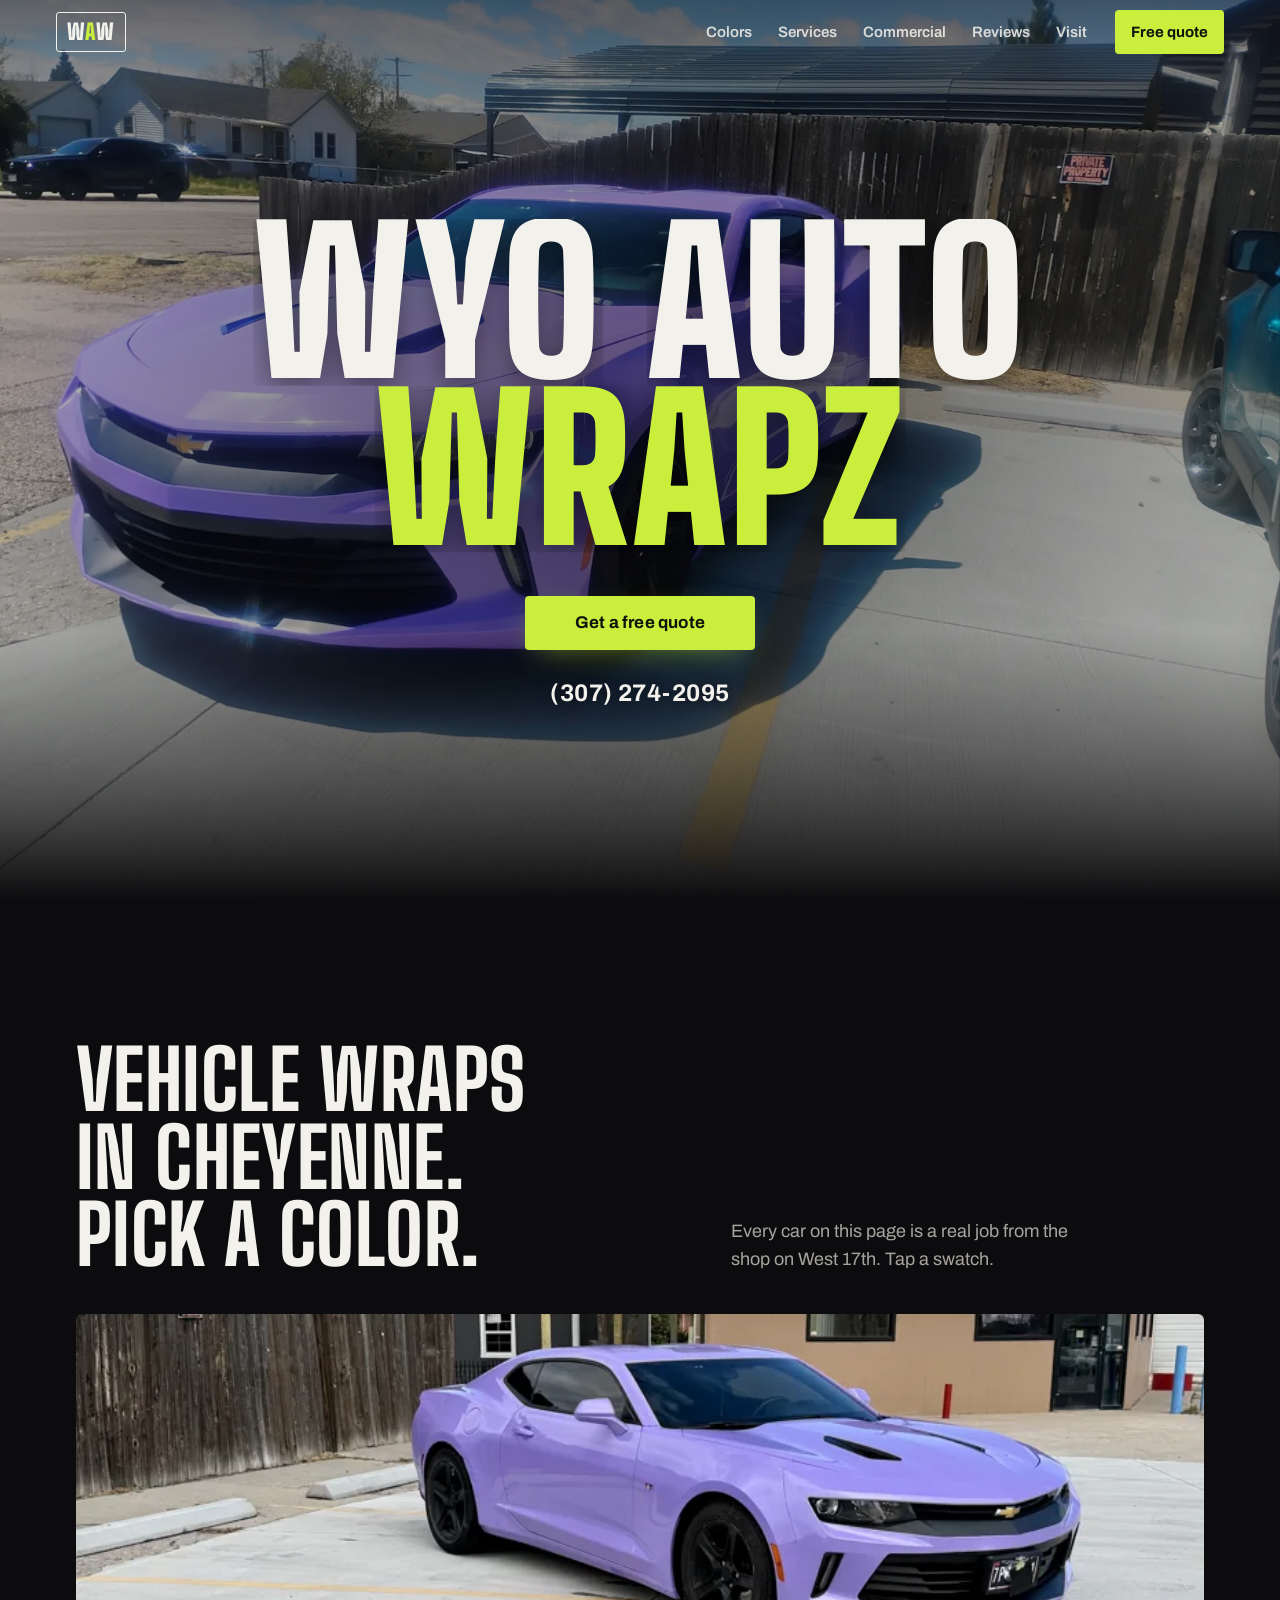
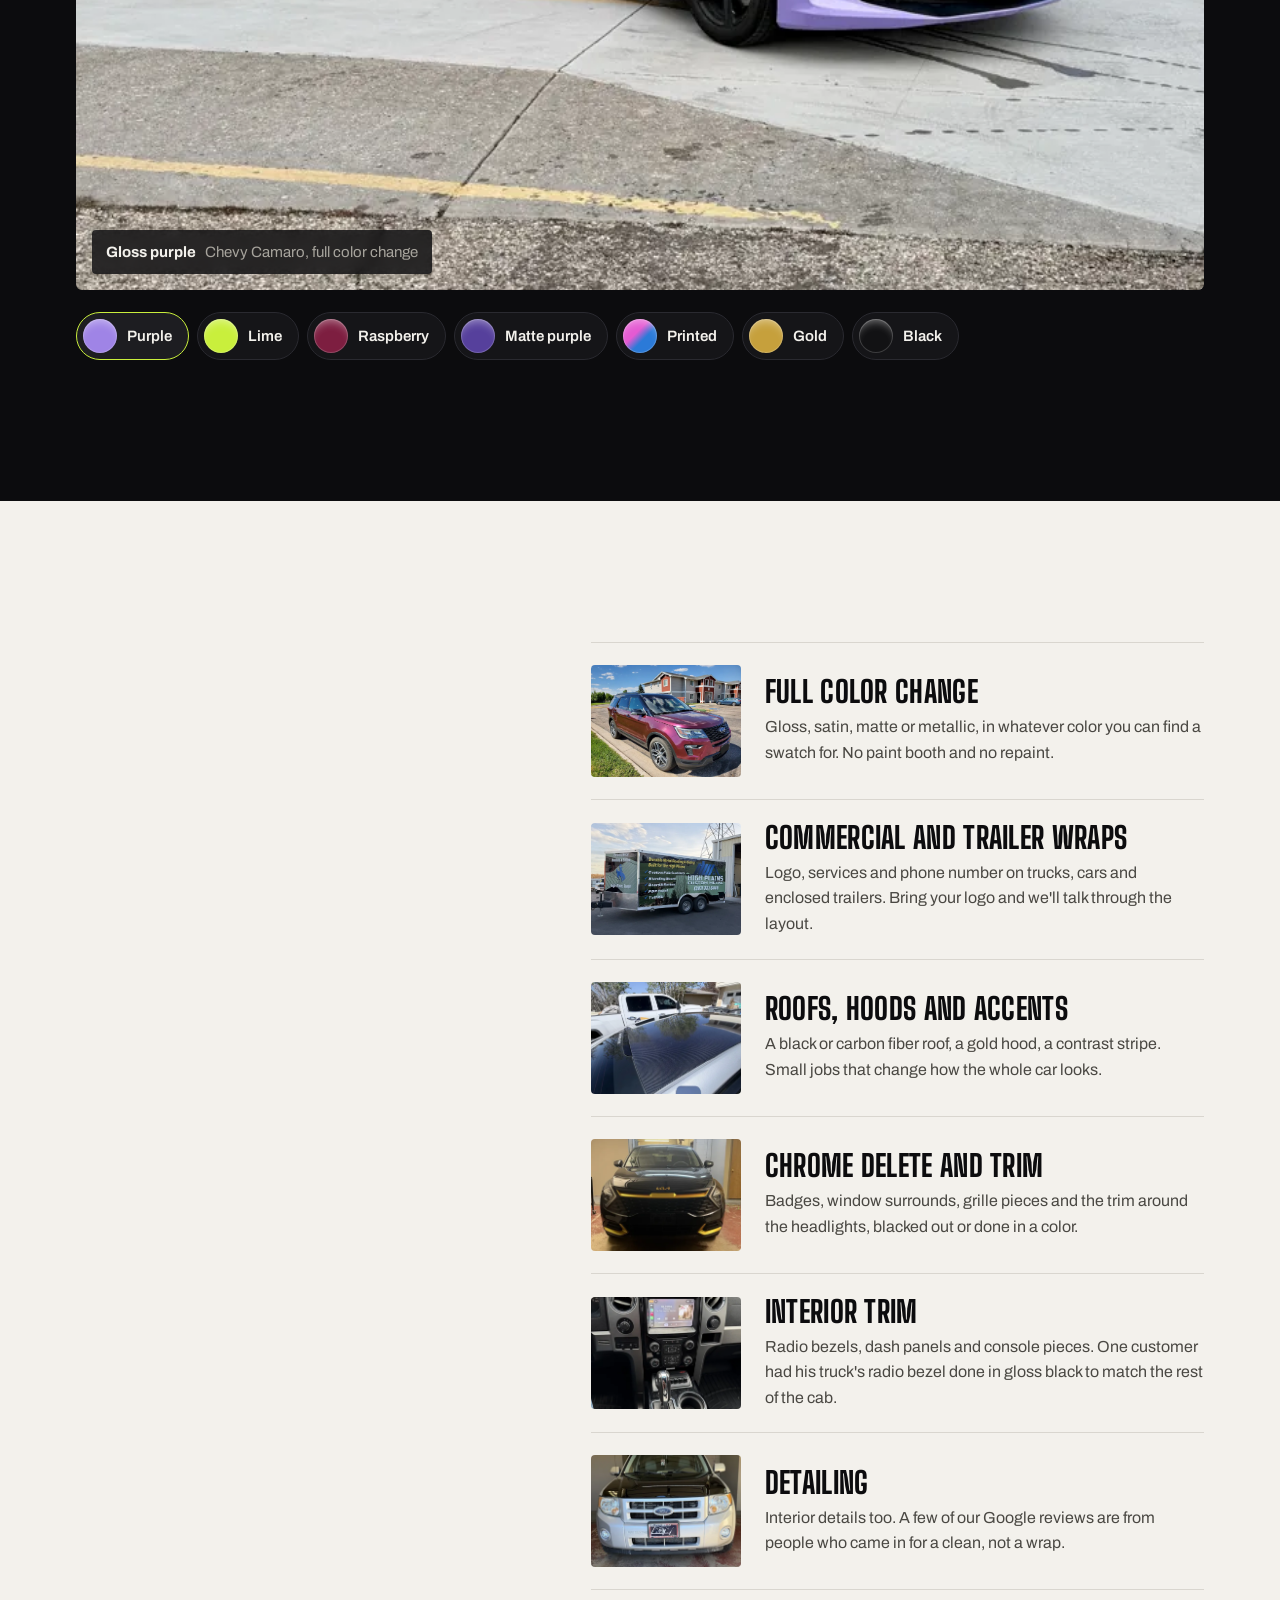
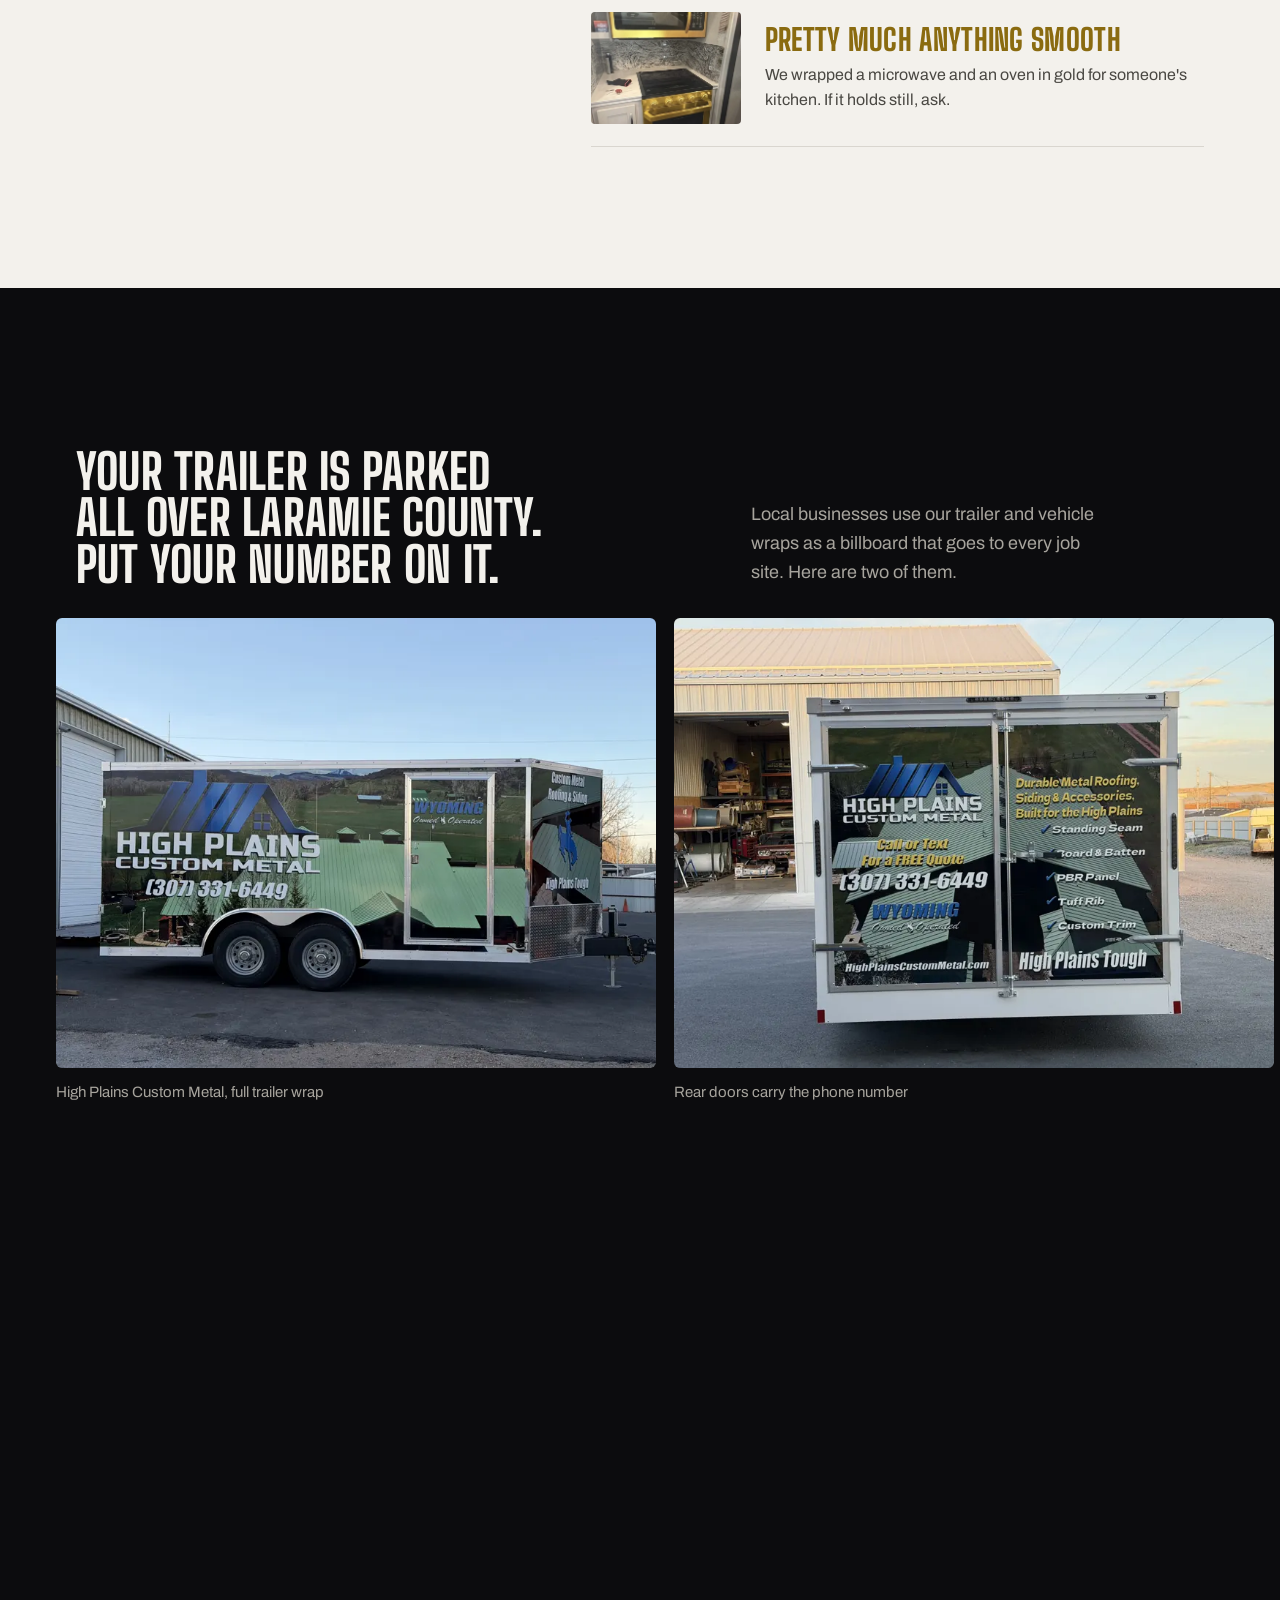
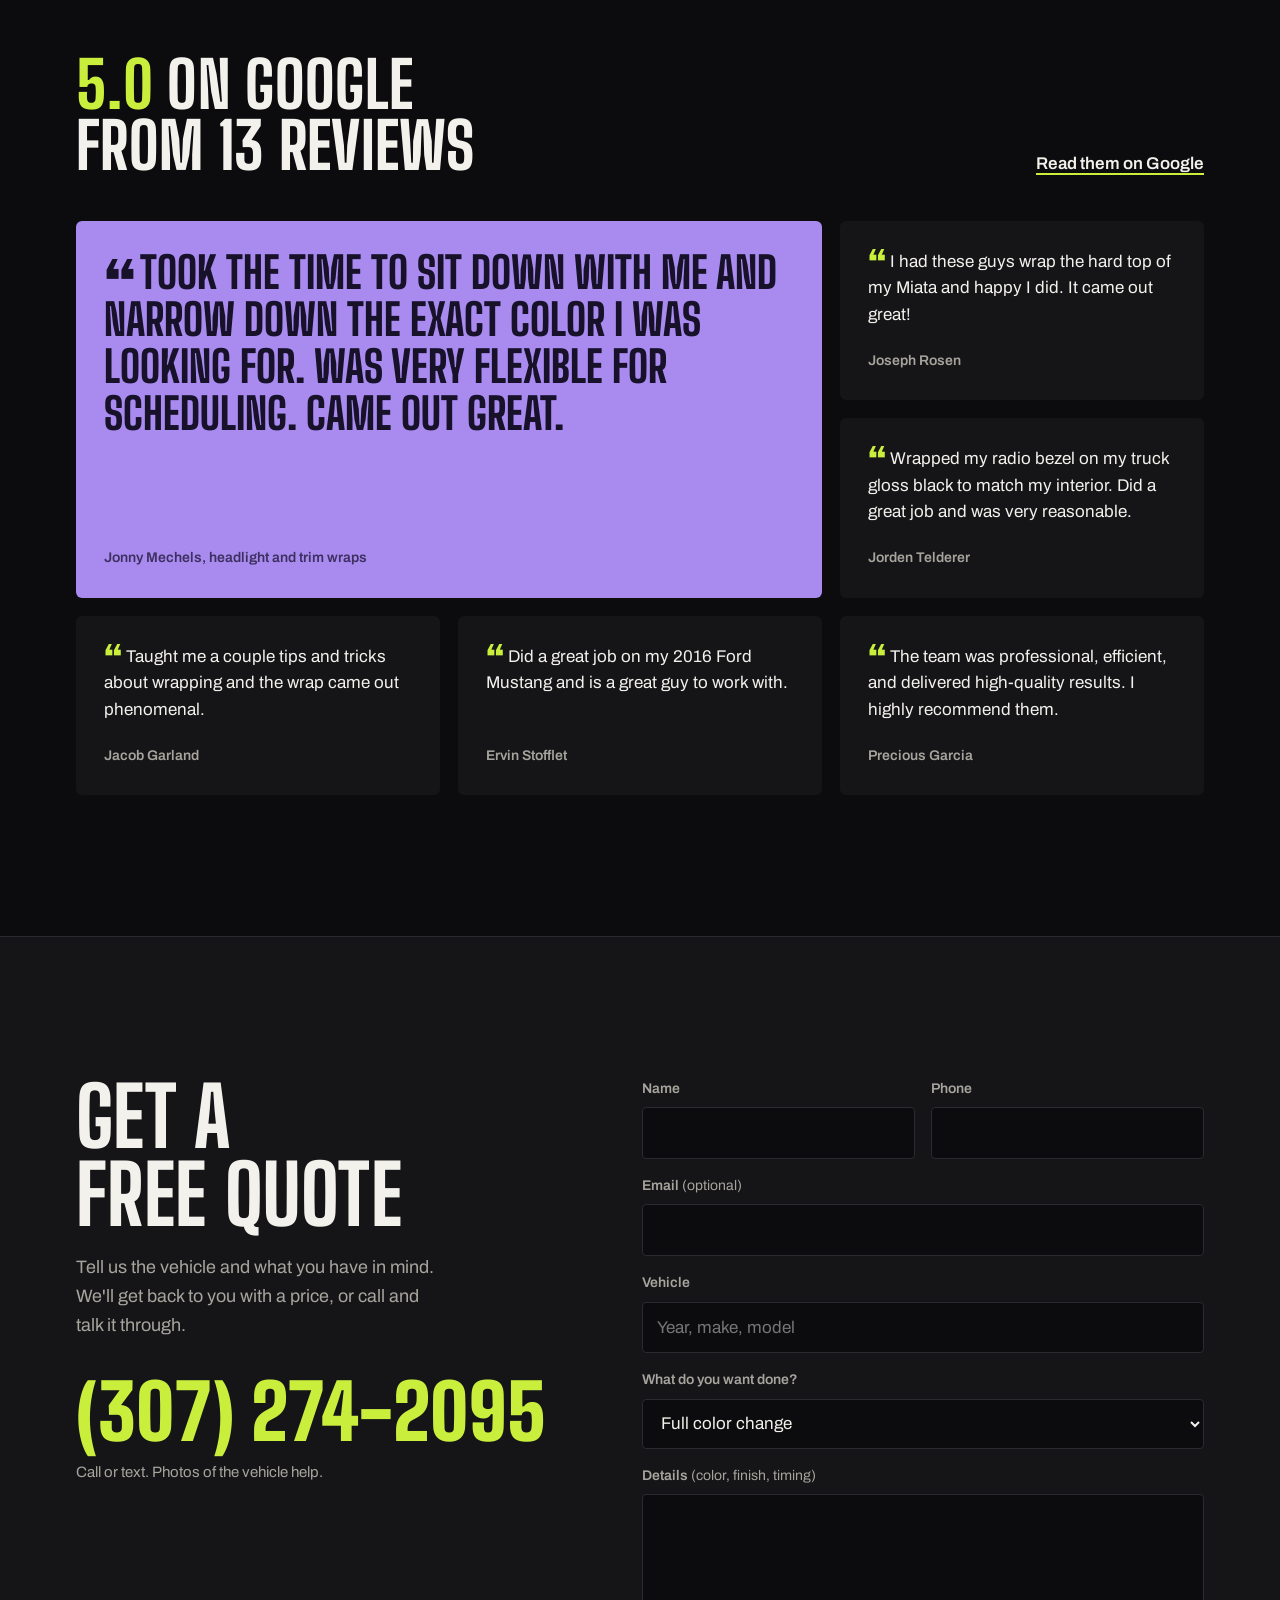
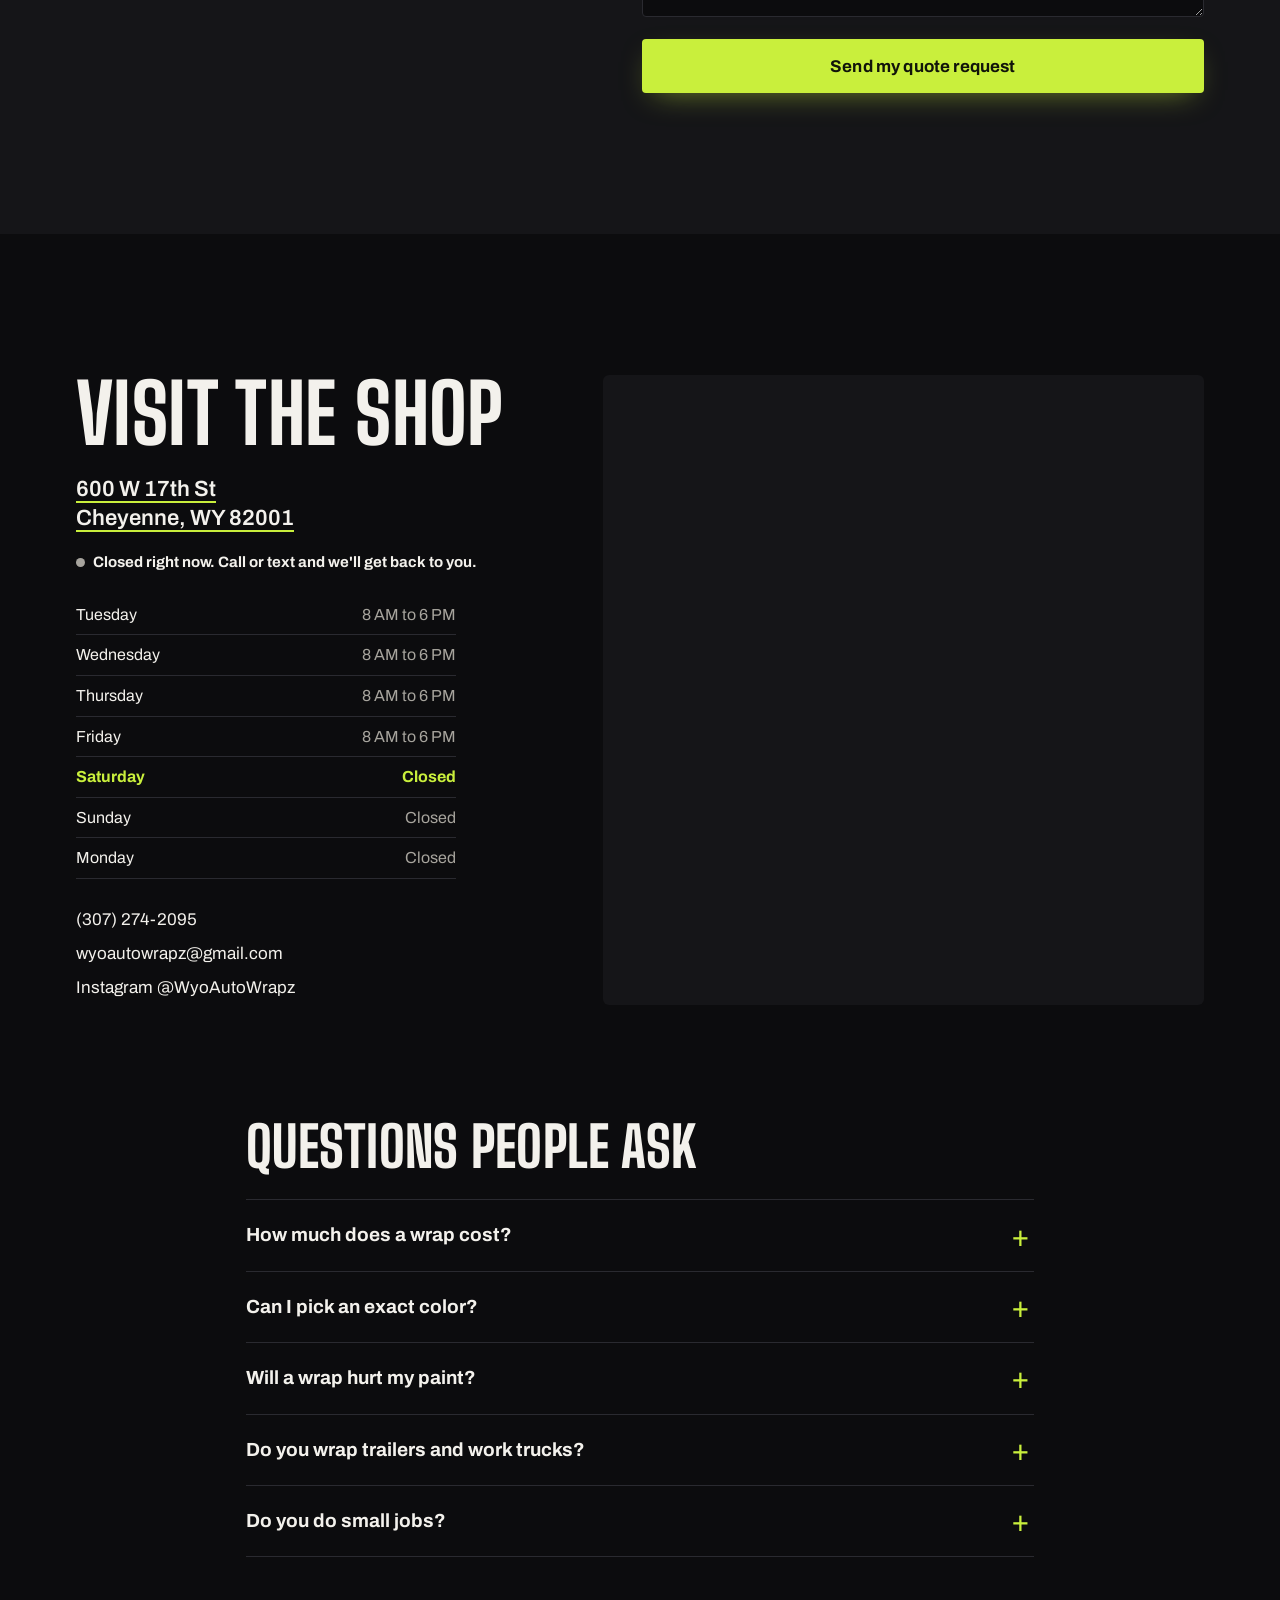
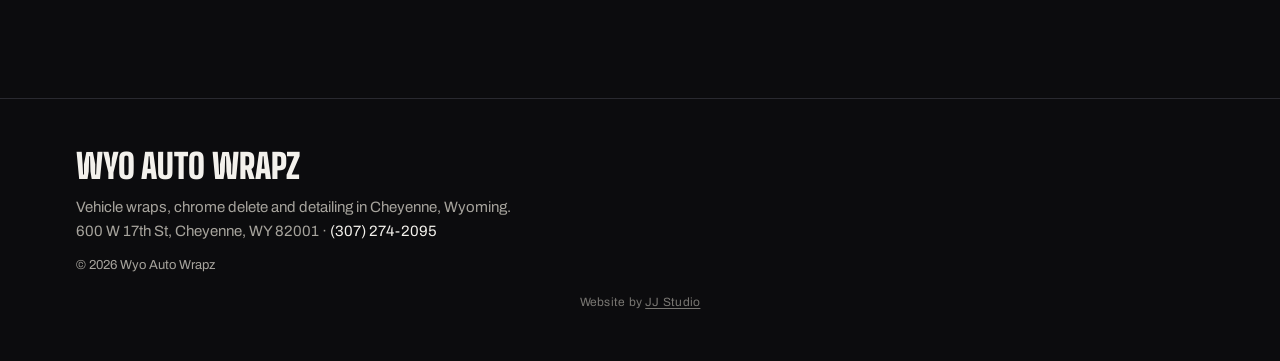
==== commit 9b6e8167: "Add 'Website by JJ Studio' footer credit Co-Authored-By: Claude Opus 5.5 <noreply@anthropic.com>" ====
--- a/index.html
+++ b/index.html
@@ -363,6 +363,7 @@
     <p>Vehicle wraps, chrome delete and detailing in Cheyenne, Wyoming.<br>600 W 17th St, Cheyenne, WY 82001 · <a href="tel:+13072742095">(307) 274-2095</a></p>
     <p class="foot-small">© <span id="yr">2026</span> Wyo Auto Wrapz</p>
   </div>
+<p class="jj-credit" style="flex-basis:100%;width:100%;grid-column:1/-1;margin:18px 0 0;font-size:12px;line-height:1.4;opacity:.7;text-align:center;letter-spacing:.02em">Website by <a href="https://www.jjstudiowd.com/" style="display:inline;color:inherit;text-decoration:underline;text-underline-offset:2px">JJ Studio</a></p>
 </footer>
 
 <a class="float-call" href="tel:+13072742095" aria-label="Call Wyo Auto Wrapz at (307) 274-2095">Call</a>
